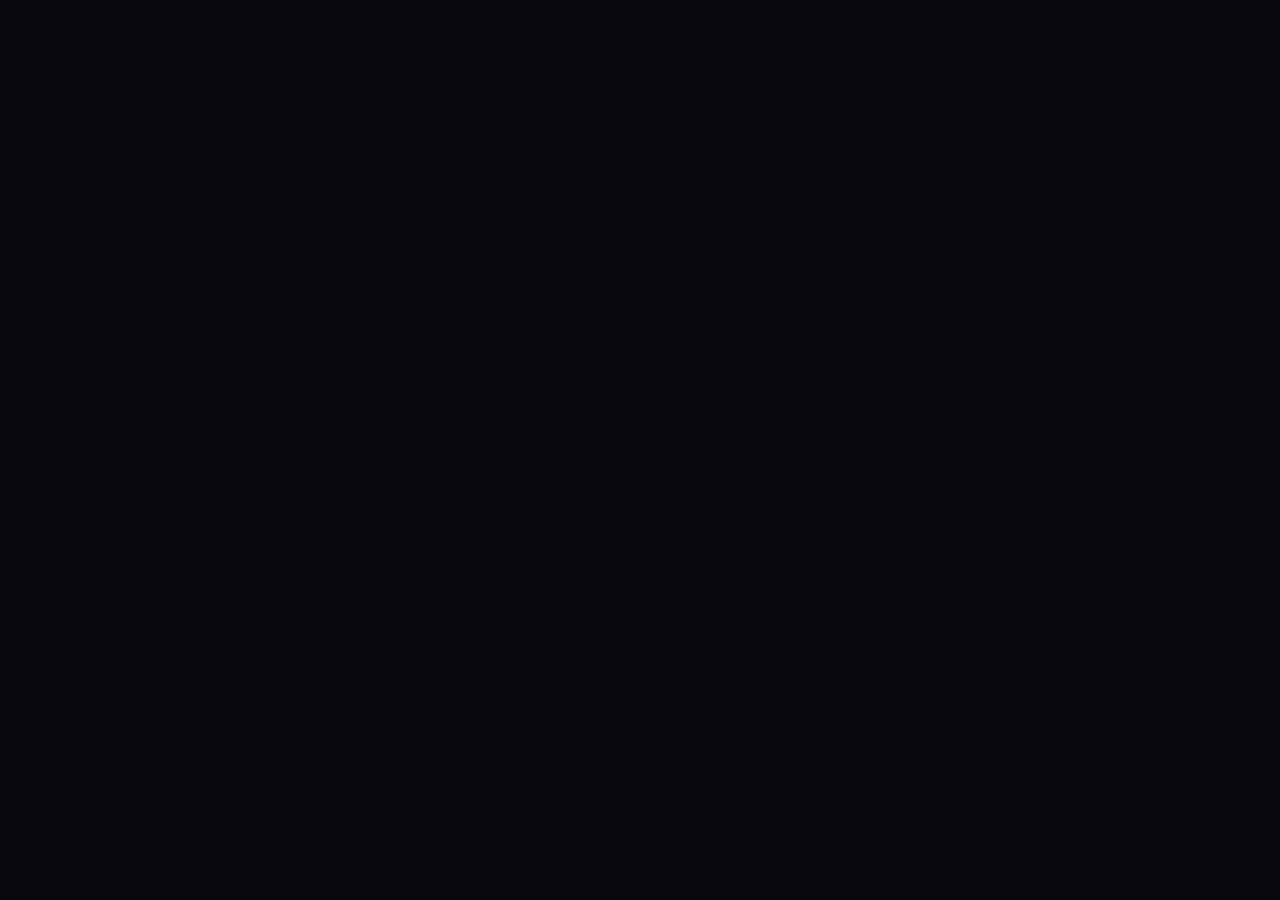
==== index.html @ 329dacc2 "Update index.html" ====
<!DOCTYPE html>
<html lang="en">
<head>
    <meta charset="UTF-8">
    <meta http-equiv="X-UA-Compatible" content="IE=edge">
    <meta name="viewport" content="width=device-width, initial-scale=1.0">
    <link href="https://fonts.googleapis.com/css2?family=Balsamiq+Sans&display=swap" rel="stylesheet">
    <link rel="stylesheet" href="Styles/index.css">
    <link rel="stylesheet" href="Styles/back.css">
    <link rel="stylesheet" href="Styles/intro.css">
    <link rel="stylesheet" href="Styles/home.css">
    <link rel="stylesheet" href="Styles/displays.css">
    <link rel="stylesheet" href="Styles/skills.css">
    <link rel="stylesheet" href="Styles/pro&exp.css">
    <link rel="stylesheet" href="Styles/contact.css">
    <title>Saurabh Burewar</title>
</head>
<body>
    <div class="home">
        <div class="navbar">
            <div class="navbox">
                <div class="navboxin">
                    <div class="navheads navselected" id="headAbout">About</div>
                    <div class="navheads" id="headSkill">Skills</div>
                    <div class="navheads" id="headProject">Projects</div>
                    <div class="navheads" id="headExp">Experience</div>
                    <div class="navheads" id="headContact">Contact</div>
                    <div class="navheads navheads1">
                        <a href="https://drive.google.com/drive/u/1/folders/1nVZMt_K4x12CHWD8d2z31eI0yry3bx88" class="resume"><i>Resume</i></a>
                    </div>
                </div>
            </div>
        </div>
        <div class="homebox">
            <div class="homeboxin">
                <div class="homeboxdisplay">
                    <div id="displayAbout">
                        <div class="aboutbox">
                            <p id="name">Saurabh Burewar</p>I am a Computer Science Senior at IIT Jodhpur specializing in AI. I am a programmer who enjoys working in design. I am also interested to work in product management, have received PM training and <div id="pmlink">interned as a product manager</div>.
                        </div>
                    </div>
                    <div id="displaySkills">
                        <div class="skillbox">
                            <div class="skillpanel">
                                <div class="skillboxhead">Languages</div>
                                <div class="skilltable">
                                    <div class="skilltableentry">
                                        <div class="skillname">Python</div>
                                        <div class="skillmeter">
                                            <meter class="" value="0.8"></meter>
                                        </div>
                                    </div>
                                    <div class="skilltableentry">
                                        <div class="skillname">C++</div>
                                        <div class="skillmeter">
                                            <meter class="" value="0.6"></meter>
                                        </div>
                                    </div>
                                    <div class="skilltableentry">
                                        <div class="skillname">C</div>
                                        <div class="skillmeter">
                                            <meter class="" value="0.6"></meter>
                                        </div>
                                    </div>
                                    <div class="skilltableentry">
                                        <div class="skillname">Java</div>
                                        <div class="skillmeter">
                                            <meter class="" value="0.3"></meter>
                                        </div>
                                    </div>
                                    <div class="skilltableentry">
                                        <div class="skillname">Javascript</div>
                                        <div class="skillmeter">
                                            <meter class="" value="0.7"></meter>
                                        </div>
                                    </div>
                                </div>
                            </div>
                            <div class="skillpanel">
                                <div class="skillboxhead">Web development</div>
                                <div class="skilltable">
                                    <div class="skilltableentry">
                                        <div class="skillname">HTML</div>
                                        <div class="skillmeter">
                                            <meter class="" value="0.9"></meter>
                                        </div>
                                    </div>
                                    <div class="skilltableentry">
                                        <div class="skillname">CSS</div>
                                        <div class="skillmeter">
                                            <meter class="" value="0.8"></meter>
                                        </div>
                                    </div>
                                    <div class="skilltableentry">
                                        <div class="skillname">Javascript</div>
                                        <div class="skillmeter">
                                            <meter class="" value="0.7"></meter>
                                        </div>
                                    </div>
                                    <div class="skilltableentry">
                                        <div class="skillname">React</div>
                                        <div class="skillmeter">
                                            <meter class="" value="0.6"></meter>
                                        </div>
                                    </div>
                                    <div class="skilltableentry">
                                        <div class="skillname">NodeJs</div>
                                        <div class="skillmeter">
                                            <meter class="" value="0.5"></meter>
                                        </div>
                                    </div>
                                    <div class="skilltableentry">
                                        <div class="skillname">Django</div>
                                        <div class="skillmeter">
                                            <meter class="" value="0.3"></meter>
                                        </div>
                                    </div>
                                </div>
                            </div>
                            <div class="skillpanel">
                                <div class="skillboxhead">Tools</div>
                                <div class="skilltable">
                                    <div class="skilltableentry">
                                        <div class="skillname">TensorFlow</div>
                                        <div class="skillmeter">
                                            <meter class="" value="0.7"></meter>
                                        </div>
                                    </div>
                                    <div class="skilltableentry">
                                        <div class="skillname">Keras</div>
                                        <div class="skillmeter">
                                            <meter class="" value="0.6"></meter>
                                        </div>
                                    </div>
                                    <div class="skilltableentry">
                                        <div class="skillname">Git</div>
                                        <div class="skillmeter">
                                            <meter class="" value="0.7"></meter>
                                        </div>
                                    </div>
                                    <div class="skilltableentry">
                                        <div class="skillname">Docker</div>
                                        <div class="skillmeter">
                                            <meter class="" value="0.4"></meter>
                                        </div>
                                    </div>
                                    <div class="skilltableentry">
                                        <div class="skillname">SQLite</div>
                                        <div class="skillmeter">
                                            <meter class="" value="0.5"></meter>
                                        </div>
                                    </div>
                                    <div class="skilltableentry">
                                        <div class="skillname">Illustrator</div>
                                        <div class="skillmeter">
                                            <meter class="" value="0.6"></meter>
                                        </div>
                                    </div>
                                    <div class="skilltableentry">
                                        <div class="skillname">Photoshop</div>
                                        <div class="skillmeter">
                                            <meter class="" value="0.8"></meter>
                                        </div>
                                    </div>
                                </div>
                            </div>
                            <div class="skillpanel">
                                <div class="skillboxhead">PM</div>
                                <div class="skilltable">
                                    <div class="skilltableentry pmskillentry">
                                        <div class="skillname">Data Driven & Experimentative</div>
                                        <div class="skillmeter">
                                            <meter class="" value="1"></meter>
                                        </div>
                                    </div>
                                    <div class="skilltableentry pmskillentry">
                                        <div class="skillname">Foundational Aptitude</div>
                                        <div class="skillmeter">
                                            <meter class="" value="1"></meter>
                                        </div>
                                    </div>
                                    <div class="skilltableentry pmskillentry">
                                        <div class="skillname">Problem solving</div>
                                        <div class="skillmeter">
                                            <meter class="" value="0.7"></meter>
                                        </div>
                                    </div>
                                    <div class="skilltableentry pmskillentry">
                                        <div class="skillname">Product Sense</div>
                                        <div class="skillmeter">
                                            <meter class="" value="0.8"></meter>
                                        </div>
                                    </div>
                                    <div class="skilltableentry pmskillentry">
                                        <div class="skillname">Technical Understanding</div>
                                        <div class="skillmeter">
                                            <meter class="" value="0.9"></meter>
                                        </div>
                                    </div>
                                </div>
                            </div>
                        </div>
                    </div>
                    <div id="displayProject">
                        <div class="expleft">
                            <a href="https://github.com/saurabhburewar/Mapping-RGB-face-video-data-to-core-body-temperature-at-runtime-RAKSHAK" target="_blank">
                                <div class="expbox proimg1">
                                    <div class="expimg"></div>
                                    <div class="expstack"><i>Python, ML, Tensorflow, keras, OpenCV, RGB-NIR image</i></div>
                                    <div class="exphead">
                                        <div class="expname">Mapping RGB face-video data to core body temperature</div>
                                        <div class="expdate"><i>DEC 2020 <br> ------------- <br> JUN 2021</i></div>
                                    </div>
                                    <div class="expreflection_left proimg1"></div>
                                </div>
                            </a>
                            <a href="https://saurabhburewar.github.io/TheLearnersTab/" target="_blank">
                                <div class="expbox proimg3">
                                    <div class="expimg"></div>
                                    <div class="expstack"><i>HTML, CSS, Javascript, React, external APIs, Node.js</i></div>
                                    <div class="exphead">
                                        <div class="expname">The Learners Tab</div>
                                        <div class="expdate"><i>JUL 2020 <br> ------------- <br> DEC 2020</i></div>
                                    </div>
                                    <div class="expreflection_left proimg3"></div>
                                </div>
                            </a>
                            <a href="https://github.com/RiturajKulshresth/OS" target="_blank">
                                <div class="expbox proimg5">
                                    <div class="expimg"></div>
                                    <div class="expstack"><i>C, Linux, 32-bit, kernel</i></div>
                                    <div class="exphead">
                                        <div class="expname">X-86 Architecture Operating system</div>
                                        <div class="expdate"><i>MAR 2021 <br> ------------- <br> MAY 2021</i></div>
                                    </div>
                                    <div class="expreflection_left proimg5"></div>
                                </div>
                            </a>
                        </div>
                        <div class="expright">
                            <a href="https://github.com/saurabhburewar/ParsingLargeBibliographyData" target="_blank">
                                <div class="expbox proimg2">
                                    <div class="expimg"></div>
                                    <div class="expstack"><i>Python, Pandas, Numpy, sqlite3, Snap.py, Data analysis, XML</i></div>
                                    <div class="exphead">
                                        <div class="expname">Parsing Large scale bibliography data</div>
                                        <div class="expdate"><i>JAN 2020 <br> ------------- <br> MAY 2020</i></div>
                                    </div>
                                    <div class="expreflection_right proimg2"></div>
                                </div>
                            </a>
                            <a href="https://github.com/RiturajKulshresth/mouse" target="_blank">
                                <div class="expbox proimg4">
                                    <div class="expimg"></div>
                                    <div class="expstack"><i>Java, Sockets, Android Studio, Bluetooth</i></div>
                                    <div class="exphead">
                                        <div class="expname">Remote Mouse</div>
                                        <div class="expdate"><i>SEP 2020 <br> ------------- <br> NOV 2020</i></div>
                                    </div>
                                    <div class="expreflection_right proimg4"></div>
                                </div>
                            </a>
                        </div>
                    </div>
                    <div id="displayExp">
                        <div class="expleft">
                            <a href="https://drive.google.com/file/d/1Q5Xb3beOPQOyl5PBdeY8mhEiBNiSrIA_/view?usp=sharing" target="_blank">
                                <div class="expbox expimg1">
                                    <div class="expimg"></div>
                                    <div class="expstack"><i>Product Spec writing, Product demonstration</i></div>
                                    <div class="exphead">
                                        <div class="expname">Product Manager Intern</div>
                                        <div class="expdate"><i>MAY 2021 <br> ------------ <br> JUL 2021</i></div>
                                    </div>
                                    <div class="expreflection_left expimg1"></div>
                                 </div>
                            </a>
                        </div>
                        <div class="expright">
                            <a href="https://www.upraised.co/embark/alumni-2020" target="_blank">
                                <div class="expbox expimg2">
                                    <div class="expimg"></div>
                                    <div class="expstack"><i>Customer Journey, Prioritization Frameworks, Guesstimates, Product Design, PRD writing</i></div>
                                    <div class="exphead">
                                        <div class="expname">APM trainee</div>
                                        <div class="expdate"><i>OCT 2020 <br> ------------- <br> JAN 2021</i></div>
                                    </div>
                                    <div class="expreflection_right expimg2"></div>
                                </div>
                            </a>
                        </div>
                    </div>
                    <div id="displayContact">
                        <div class="contactbox">
                            <div class="socialhead">Contact me</div>
                            <div class="socialbox">
                                <a href="https://wa.me/+916280155128" class="socialicon" target="_blank" title="Whatsapp Contact">
                                    <div></div>
                                    <svg id="Layer_1" data-name="Layer 1" xmlns="http://www.w3.org/2000/svg" viewBox="0 0 268.22 268.74"><defs><style>.cls-1{fill:#fff;}</style></defs><title>Whatsapp Contact</title><path class="cls-1" d="M152.62,283.93c-21.85-.13-41.26-4.4-59.54-13.43a9.72,9.72,0,0,0-7.36-.77c-19.94,5.33-39.92,10.5-59.9,15.7-6.56,1.7-10.56-2.38-8.79-8.91C22.4,256.7,27.81,236.89,33,217a7.52,7.52,0,0,0-.47-4.94A132.23,132.23,0,0,1,17.85,139,128.21,128.21,0,0,1,40.17,76c15.71-22.79,36.27-39.72,62.2-49.8a128.36,128.36,0,0,1,65.12-7.91c44.6,6.2,78.68,28.94,99.93,68.32,25.19,46.69,23,93.72-6.25,138-22.88,34.69-56.2,54-97.67,58.65C159.41,283.77,155.26,283.79,152.62,283.93ZM31.74,270.56c1.38-.28,2.16-.4,2.92-.6,17.07-4.48,34.16-8.91,51.2-13.5a11.93,11.93,0,0,1,9.21,1,117,117,0,0,0,44.26,13.08c28.56,2.6,55-4,78.58-20,28.24-19.2,45.6-45.9,51.63-79.68A119.92,119.92,0,0,0,237.59,67a117.16,117.16,0,0,0-42.05-28.43A120.62,120.62,0,0,0,31.26,167a119.23,119.23,0,0,0,14,42.08,10.54,10.54,0,0,1,1,8.6C44,225.44,41.9,233.22,39.77,241,37.13,250.64,34.53,260.3,31.74,270.56Z" transform="translate(-16.61 -17.08)"/><path class="cls-1" d="M126,141.65c8.9,15.19,21.21,26.5,37.54,33.36,1.65.69,2.6.5,3.66-.89q3.87-5,7.94-9.93c3.54-4.25,7.83-5.7,13-3.67,5.85,2.3,11.47,5.17,17.17,7.83,2.43,1.13,4.77,2.47,7.24,3.53,7.85,3.36,9.41,7.27,8.79,15.85-1.52,21-23.24,31.6-40.18,30.16-11.36-1-21.65-5.27-31.8-9.84-21.11-9.51-37.06-25.26-51-43.3-6.66-8.61-12.83-17.46-16.2-28-5.53-17.25-.91-35.52,12-46.75a18,18,0,0,1,11.9-4.53,39.27,39.27,0,0,0,4.34,0c7.42-.6,11.83,3.25,14.5,9.71,2.76,6.68,5.17,13.53,8.39,20,4.39,8.8,1.9,15.92-4.21,22.56-.91,1-1.78,2-2.65,3A5.71,5.71,0,0,0,126,141.65Zm58.59,30.85c-3.46,4.28-6.56,8.29-9.84,12.13-3.81,4.45-7.86,5.45-13.31,3.29a91.6,91.6,0,0,1-46.92-40.55c-3-5.28-2.41-9.5,1.76-14.1,1.73-1.91,3.39-3.9,5-5.94a5.59,5.59,0,0,0,.65-6.3c-2.74-6.12-5.22-12.37-7.74-18.59-.89-2.21-1.39-4.72-4.71-4.07-2.26.44-5.16.09-6.69,1.38-8.93,7.53-11.92,17.3-9.49,28.69,2,9.41,7,17.34,12.54,25,16.74,23.43,37.64,41.28,65.78,49.65,9.52,2.83,18.59,3,27.52-2.08a18,18,0,0,0,9.6-15.23,2.7,2.7,0,0,0-1.19-2.12c-7.62-3.76-15.25-7.42-23-11.17Z" transform="translate(-16.61 -17.08)"/></svg>
                                </a>
                                <a href="mailto:burewar.1@iitj.ac.in" class="socialicon" target="_blank" title="mailto: burewar.1@iitj.ac.in">
                                    <div></div>
                                    <svg id="Layer_1" data-name="Layer 1" xmlns="http://www.w3.org/2000/svg" viewBox="0 0 293 219.87"><defs><style>.cls-1{fill:#fff;}</style></defs><title>mailto: burewar.1@iitj.ac.in</title><path class="cls-1" d="M0,15c.33-.87.69-1.73,1-2.62A18.17,18.17,0,0,1,17,.06,18,18,0,0,1,29.85,3.88C68,31.75,106.25,59.36,144.41,87.11c1.59,1.16,2.57,1.2,4.19,0,38.32-27.86,76.76-55.54,115-83.58,5.59-4.1,11-4.13,16.88-2.53A17.44,17.44,0,0,1,293,17.08V200.76c0,10.75-7.13,18.65-17.28,19-6.28.21-12.58,0-19.19,0V53.63c-1.4,1-2.31,1.57-3.19,2.21q-52.13,37.44-104.24,75c-2,1.41-3.2,1.38-5.13,0Q91.76,93.14,39.47,55.65c-.76-.55-1.56-1.06-2.73-1.86V219.53c-7.45,0-14.62.57-21.66-.16-7.5-.77-12.24-5.67-14.45-12.9-.16-.52-.41-1-.62-1.53Q0,110,0,15Z" transform="translate(0.02 0.02)"/></svg>
                                </a>
                                <a href="https://www.linkedin.com/in/saurabh-burewar-355131185/" class="socialicon" target="_blank" title="LinkedIn Profile">
                                    <div></div>
                                    <svg id="Layer_1" data-name="Layer 1" xmlns="http://www.w3.org/2000/svg" viewBox="0 0 274.01 273.87"><defs><style>.cls-1{fill:#fff;}</style></defs><title>LinkedIn Profile</title><path class="cls-1" d="M98.43,273.85V91.7h54.16v20.82l1.47.59c1.47-1.76,3-3.51,4.41-5.28,25.62-31,81.27-29,103.41,3.74,7.1,10.52,11.54,22.36,11.68,35,.47,41.51.35,83,.44,124.54a21.94,21.94,0,0,1-.39,2.76H218.25v-7.68c-.36-32.51-.43-65-1.2-97.53-.55-23.39-19.24-36.42-41.43-29.63-12.73,3.9-21.76,15.76-22,30.11-.59,32.71-.84,65.43-1.22,98.14v6.53Z" transform="translate(0.01 0)"/><path class="cls-1" d="M5.89,91.69H61.52V273.82H5.89Z" transform="translate(0.01 0)"/><path class="cls-1" d="M66.56,33.34c.1,19-14.68,34-33.57,33.92C15,67.2,0,52,0,33.78,0,15.17,14.53,0,32.47,0,52.06-.06,66.45,14,66.56,33.34Z" transform="translate(0.01 0)"/></svg>
                                </a>
                                <a href="https://github.com/saurabhburewar" class="socialicon" target="_blank" title="Github Profile">
                                    <div></div>
                                    <svg id="Capa_1" data-name="Capa 1" xmlns="http://www.w3.org/2000/svg" viewBox="0 0 438.55 427.82"><defs><style>.cls-1{fill:#fff;}</style></defs><title>Github Profile</title><path class="cls-1" d="M409.13,114.57a218.32,218.32,0,0,0-79.8-79.8Q278.94,5.36,219.27,5.36T109.21,34.77a218.29,218.29,0,0,0-79.8,79.8Q0,165,0,224.63,0,296.3,41.83,353.54t108.06,79.23q7.71,1.43,11.42-2A11.17,11.17,0,0,0,165,422.2q0-.86-.14-15.42t-.14-25.41l-6.57,1.14a83.77,83.77,0,0,1-15.85,1,120.73,120.73,0,0,1-19.84-2A44.34,44.34,0,0,1,103.35,373,36.23,36.23,0,0,1,90.79,355.4l-2.86-6.57a71.34,71.34,0,0,0-9-14.56q-6.14-8-12.42-10.85l-2-1.43a21,21,0,0,1-3.71-3.43,15.66,15.66,0,0,1-2.57-4q-.86-2,1.43-3.29C61.2,310.42,64,310,68,310l5.71.85q5.71,1.14,14.13,6.85a46.08,46.08,0,0,1,13.85,14.84q6.57,11.71,15.85,17.85t18.7,6.14a81.19,81.19,0,0,0,16.27-1.42,56.78,56.78,0,0,0,12.85-4.29q2.57-19.14,14-29.41A195.49,195.49,0,0,1,150,316.28a116.52,116.52,0,0,1-26.83-11.14,76.86,76.86,0,0,1-23-19.13q-9.14-11.42-15-30T79.37,213.2q0-34.55,22.56-58.82-10.57-26,2-58.24,8.28-2.57,24.55,3.85t23.84,11q7.57,4.56,12.13,7.71a206.2,206.2,0,0,1,109.64,0l10.85-6.85A153.65,153.65,0,0,1,311.2,99.29q15.13-5.71,23.13-3.14,12.84,32.26,2.28,58.24,22.55,24.27,22.56,58.82,0,24.27-5.85,43t-15.12,30a79.82,79.82,0,0,1-23.13,19,116.74,116.74,0,0,1-26.84,11.14A195.29,195.29,0,0,1,259,321.42Q273.8,334.26,273.81,362V422.2a11.37,11.37,0,0,0,3.57,8.56q3.57,3.42,11.28,2,66.24-22,108.07-79.23t41.83-128.91Q438.53,165,409.13,114.57Z" transform="translate(0 -5.36)"/></svg>
                                </a>
                            </div>
                        </div>
                    </div>
                </div>
            </div>
        </div>
    </div>
    <div class="back">
        <div class="stars"></div>
        <div class="twinkling"></div>
        <div class="smoke"></div>
    </div>
    <div class="intro">
        <div class="introbox">
            <div class="name">
                <span>Saurabh Burewar</span>
            </div>
            <div class="name name1">
                <span>B.Tech in Computer Science</span>
            </div>
            <div class="name name1">
                <span>IIT Jodhpur</span>
            </div>
        </div>
    </div>
    <script src="https://cdnjs.cloudflare.com/ajax/libs/gsap/3.7.1/gsap.min.js" integrity="sha512-UxP+UhJaGRWuMG2YC6LPWYpFQnsSgnor0VUF3BHdD83PS/pOpN+FYbZmrYN+ISX8jnvgVUciqP/fILOXDjZSwg==" crossorigin="anonymous" referrerpolicy="no-referrer"></script>
    <script src="index.js"></script>
</body>
</html>
---- Styles/index.css ----
body {
  margin: 0;
  padding: 0;
  background: #000;
  font-family: "Balsamiq Sans", cursive;
}

/*
Colors 

#0d0d16
#E43F5A
*/
---- Styles/back.css ----
@keyframes move-background {
  from {
    -webkit-transform: translate3d(0px, 0px, 0px);
  }
  to {
    -webkit-transform: translate3d(1000px, 0px, 0px);
  }
}
@-webkit-keyframes move-background {
  from {
    -webkit-transform: translate3d(0px, 0px, 0px);
  }
  to {
    -webkit-transform: translate3d(1000px, 0px, 0px);
  }
}

@-moz-keyframes move-background {
  from {
    -webkit-transform: translate3d(0px, 0px, 0px);
  }
  to {
    -webkit-transform: translate3d(1000px, 0px, 0px);
  }
}

@-webkit-keyframes move-background {
  from {
    -webkit-transform: translate3d(0px, 0px, 0px);
  }
  to {
    -webkit-transform: translate3d(1000px, 0px, 0px);
  }
}

.back {
  position: fixed;
  background: #000;
  top: 0;
  left: 0;
  width: 100%;
  height: 100%;
  z-index: -30;
}

.stars {
  background: #000 url(../images//stars.png) repeat;
  position: absolute;
  top: 0;
  left: 0;
  width: 100%;
  height: 100%;
  display: block;
  z-index: -30;
}

.twinkling {
  width: 10000px;
  height: 100%;
  background: transparent url(../images/twinkling.png) repeat;
  background-size: 1000px 1000px;
  position: absolute;
  right: 0;
  top: 0;
  bottom: 0;
  z-index: -28;
  -moz-animation: move-background 70s linear infinite;
  -ms-animation: move-background 70s linear infinite;
  -o-animation: move-background 70s linear infinite;
  -webkit-animation: move-background 70s linear infinite;
  animation: move-background 70s linear infinite;
}

.smoke {
  width: 10000px;
  height: 100%;
  background: transparent url(../images/clouds_repeat.png) repeat;
  background-size: 1000px 1000px;
  position: absolute;
  right: 0;
  top: 0;
  bottom: 0;
  z-index: -27;
  -moz-animation: move-background 150s linear infinite;
  -ms-animation: move-background 150s linear infinite;
  -o-animation: move-background 150s linear infinite;
  -webkit-animation: move-background 150s linear infinite;
  animation: move-background 150s linear infinite;
}
---- Styles/intro.css ----
.intro {
  background: #08080e;
  position: fixed;
  top: 0;
  left: 0;
  width: 100%;
  height: 100%;
  z-index: 200;
  color: white;
  display: flex;
  justify-content: center;
  align-items: center;
}

.introbox {
  width: 70%;
  height: 35%;
  font-size: 50px;
}

.name {
  width: 100%;
  height: 33%;
  display: flex;
  align-items: center;
  overflow: hidden;
}
.name:hover {
  cursor: default;
}

.name span {
  transform: translateY(150%);
}
---- Styles/home.css ----
.home {
  position: relative;
  border: none;
  width: 100%;
  height: 100vh;
  display: flex;
  justify-content: center;
  align-items: flex-end;
  overflow: hidden;
}
.navbar {
  position: fixed;
  top: 0;
  width: 100%;
  height: 12.5%;
  z-index: 1;
}
.navbox {
  float: right;
  width: 49%;
  height: 100%;
  display: flex;
  justify-content: center;
  align-items: center;
  z-index: 10;
}
.navboxin {
  float: left;
  width: 100%;
  height: 50%;
  display: flex;
  justify-content: flex-end;
}
.navheads {
  float: left;
  width: 15%;
  height: 100%;
  font-size: 15px;
  color: #fff;
  display: flex;
  justify-content: center;
  align-items: center;
  transition-duration: 0.5s;
}
.navheads:hover {
  cursor: pointer;
  color: #e43f5a;
}
.navheads.navselected {
  color: #e43f5a;
  border-bottom: 2px solid #e43f5a;
}
.navheads1 {
  width: 20%;
}
.resume {
  position: relative;
  color: #e43f5a;
  width: 60%;
  height: 80%;
  display: flex;
  justify-content: center;
  align-items: center;
  font-weight: bold;
  text-decoration: none;
  text-shadow: 0 0 0.5em #e43f5a;
  box-shadow: 0 0 0.5em 0 #e43f5a, 0 0 0.5em 0 #e43f5a inset;
  border: 2.5px solid #e43f5a;
  border-radius: 0.5em;
  transition-duration: 0.5s;
}
.resume::before {
  content: "";
  position: absolute;
  top: 0;
  left: 0;
  bottom: 0;
  right: 0;
  background: #e43f5a;
  box-shadow: 0 0 2em 0.2em #e43f5a;
  opacity: 0;
  z-index: -10;
  transition: opacity 100ms linear;
}
.resume:hover,
.resume:focus {
  color: #08080e;
  text-shadow: none;
}
.resume:hover::before,
.resume:focus::before {
  opacity: 1;
}

.homebox {
  width: 100%;
  height: 87%;
  display: flex;
  justify-content: center;
  align-items: center;
  overflow: scroll;
}
.homeboxin {
  width: 80%;
  height: 80%;
}

/* Css for displays is in displays.css */
---- Styles/displays.css ----
.homeboxdisplay {
  position: relative;
  float: right;
  width: 100%;
  height: 100%;
}

#displayAbout {
  position: absolute;
  width: 100%;
  height: 100%;
  display: flex;
  justify-content: center;
  align-items: center;
  overflow: hidden;
}
.aboutbox {
  width: 70%;
  height: 50%;
  word-wrap: break-word;
  color: #fff;
  font-size: 18px;
}
#name {
  font-size: 25px;
}
#pmlink {
  display: inline;
  color: #fff;
  text-decoration: underline;
  cursor: pointer;
}
#displaySkills {
  position: absolute;
  width: 100%;
  height: 100%;
  display: none;
  justify-content: center;
  align-items: center;
}
/* Css for skills tab is in skills.css */

#displayProject {
  position: absolute;
  width: 100%;
  height: 100%;
  display: none;
}
::-webkit-scrollbar {
  width: 2px;
}
::-webkit-scrollbar-track {
  padding: 2px;
}
::-webkit-scrollbar-thumb {
  background: #e43f5a;
  border-radius: 10px;
}
::-webkit-scrollbar-thumb:hover {
  background: #7c2231;
}
#displayExp {
  position: absolute;
  width: 100%;
  height: 100%;
  display: none;
}

/* Css for Projects and Experience tabs is in pro&exp.css */

#displayContact {
  position: absolute;
  width: 100%;
  height: 100%;
  overflow-y: scroll;
  overflow-x: hidden;
  display: none;
  justify-content: center;
  align-items: center;
}

/* Css for Contact tab is in contact.css */
---- Styles/skills.css ----
.skillbox {
  float: left;
  width: 100%;
  height: 100%;
  display: flex;
}
.skillpanel {
  background-color: #08080e;
  width: 20%;
  height: 90%;
  margin-left: 2%;
  padding: 2%;
  transform: perspective(1000px) rotateY(40deg);
  transition-duration: 0.5s;
  /* -webkit-box-reflect: below 3px linear-gradient(transparent, transparent, #0004); */
}
.skillpanel:hover {
  transform: rotateY(0deg);
}

.skillboxhead {
  float: left;
  width: 100%;
  height: 20%;
  color: #fff;
  font-size: 25px;
  display: flex;
  align-items: center;
}
.skillboxsubhead {
  float: left;
  width: 60%;
  height: 10%;
  color: #fff;
  padding: 0 0 0 10%;
  font-size: 20px;
}

.skilltable {
  float: left;
  width: 100%;
  height: fit-content;
}

.skilltableentry {
  float: left;
  width: 100%;
  height: 3rem;
}
.pmskillentry {
  height: 4rem;
}

.skillname {
  float: left;
  width: 50%;
  height: 100%;
  color: #fff;
  display: flex;
  align-items: center;
}

.skillmeter {
  float: right;
  width: 40%;
  height: 100%;
  display: flex;
  justify-content: center;
  align-items: center;
}
.skillmeter meter {
  width: 100%;
  height: 15%;
}
::-webkit-meter-bar {
  border: none;
  border-radius: 40%;
  background: #000;
}
::-webkit-meter-optimum-value {
  background: #e43f5a;
}
---- Styles/pro&exp.css ----
.expleft {
  float: left;
  width: 50%;
  height: 100%;
  transform: perspective(1000px) rotateY(10deg);
  transform-style: preserve-3d;
}
.expright {
  float: right;
  width: 49%;
  height: 100%;
  transform: perspective(1000px) rotateY(-10deg);
  transform-style: preserve-3d;
}

.expbox {
  position: relative;
  float: left;
  background-repeat: no-repeat;
  background-size: cover;
  background-position: center;
  width: 100%;
  height: 70%;
  margin: 0 2% 2% 0;
  /* box-shadow: 0px 0px 5px 5px #0d0d16 inset; */
}
.expreflection_left {
  position: absolute;
  width: 100%;
  height: 100%;
  opacity: 0.2;
  z-index: -20;
  transition-duration: 0.5s;
}
.expreflection_right {
  position: absolute;
  width: 100%;
  height: 100%;
  opacity: 0.2;
  z-index: -20;
  transition-duration: 0.5s;
}
.expstack {
  background: #08080e;
  float: left;
  width: 100%;
  height: 10%;
  color: #fff;
  font-size: 14px;
  font-family: calibri light;
  display: flex;
  justify-content: center;
  align-items: center;
  opacity: 0;
  transition-duration: 0.5s;
}
.exphead {
  float: left;
  background: #08080e;
  padding: 0% 5%;
  width: 90%;
  height: 30%;
  transition-duration: 0.5s;
}
.expbox:hover .expstack {
  opacity: 1;
}
.expbox:hover .expreflection_left {
  transform: translate(-5%, -3%);
}
.expbox:hover .expreflection_right {
  transform: translate(5%, -3%);
}
.expname {
  float: left;
  width: 70%;
  height: 100%;
  font-size: 15px;
  color: #fff;
  display: flex;
  align-items: center;
}
.expdate {
  float: right;
  width: 20%;
  height: 100%;
  color: #fff;
  font-size: 12px;
  display: flex;
  justify-content: flex-end;
  align-items: center;
}
.expimg {
  float: left;
  width: 100%;
  height: 60%;
}
.proimg1 {
  background-image: url(../images/rgbtonir.PNG);
}
.proimg2 {
  background-image: url(../images/parse.png);
}
.proimg3 {
  background-image: url(../images/learningtab.png);
}
.proimg4 {
  background-image: url(../images/mouse.PNG);
}
.proimg5 {
  background-image: url(../images/OS.png);
}
.expimg1 {
  background-image: url(../images/fin-01.png);
}
.expimg2 {
  background-image: url(../images/upraised.jfif);
}
---- Styles/contact.css ----
.contactbox {
  width: 30%;
  height: 40%;
  float: left;
}
.socialhead {
  float: left;
  width: 100%;
  height: 30%;
  font-size: 25px;
  color: #fff;
  display: flex;
  justify-content: center;
  align-items: center;
}
.socialbox {
  float: left;
  width: 100%;
  height: 30%;
  display: flex;
  justify-content: center;
  align-items: center;
}
.socialicon {
  position: relative;
  width: 25%;
  height: 20%;
  display: flex;
  justify-content: center;
  align-items: center;
}
.socialicon div {
  position: absolute;
  width: 20%;
  height: 100%;
  border-radius: 100%;
  background: #fff;
  filter: blur(1em);
  opacity: 0;
  transition: opacity 200ms linear;
}
.socialicon:hover div {
  opacity: 1;
}
.socialicon svg {
  width: 40%;
  z-index: 200;
}
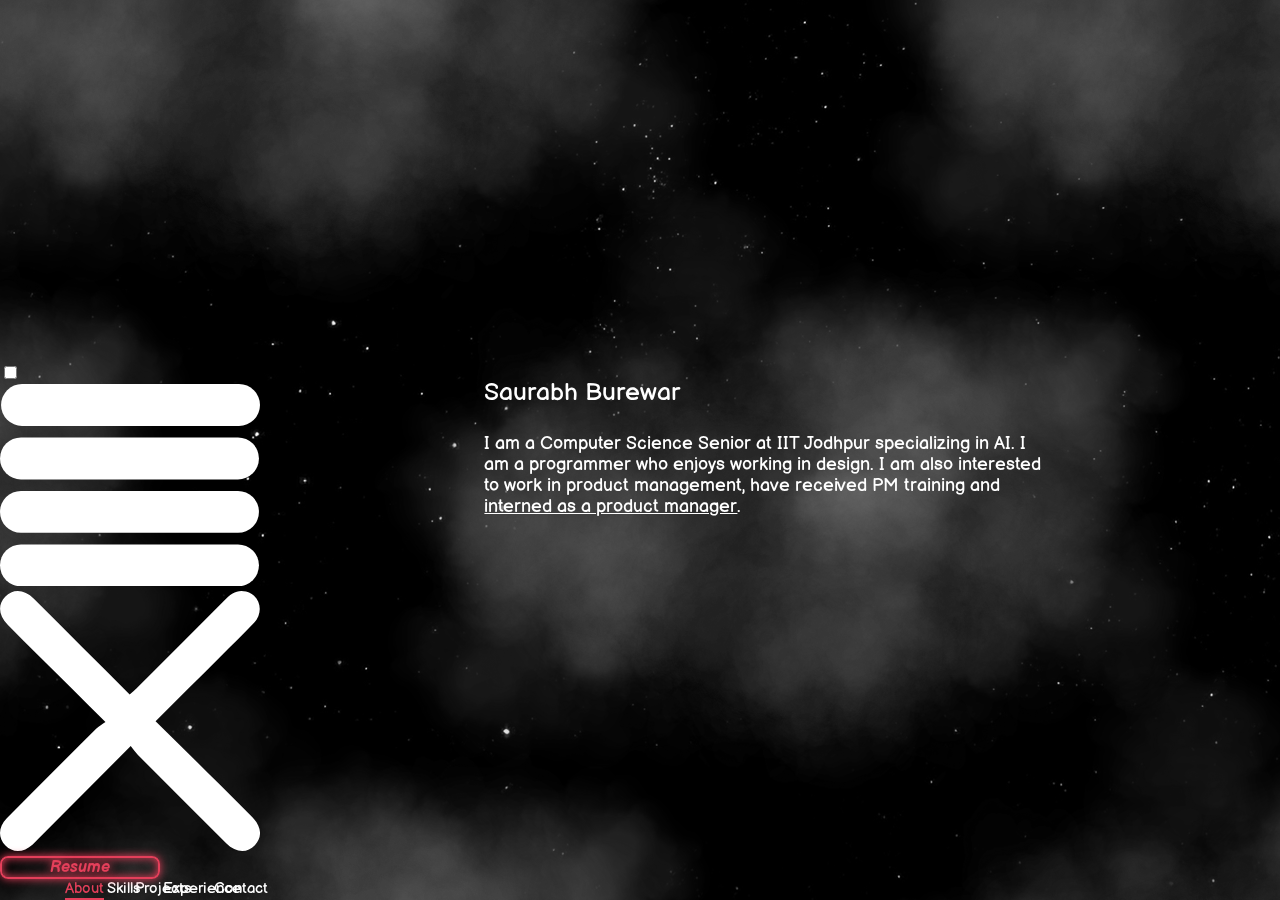
==== commit a4d4ec54: "Update index.html" ====
--- a/index.html
+++ b/index.html
@@ -17,17 +17,22 @@
 </head>
 <body>
     <div class="home">
-        <div class="navbar">
-            <div class="navbox">
+        <div id="navbar">
+            <input type="checkbox" id="navcheckbox" class="navcheckbox">
+                <label for="navcheckbox" class="navtoggle">
+                    <svg id="Layer_1" class="navOpen" data-name="Layer 1" xmlns="http://www.w3.org/2000/svg" viewBox="0 0 248 193"><defs><style>.cls-1{fill:#fff;}</style></defs><title>navOpen</title><rect class="cls-1" x="1" width="247" height="40" rx="20" ry="20"/><rect class="cls-1" y="51" width="247" height="40" rx="20" ry="20"/><rect class="cls-1" y="153" width="247" height="40" rx="20" ry="20"/><rect class="cls-1" y="102" width="247" height="40" rx="20" ry="20"/></svg>
+                    <svg id="Layer_1" class="navClose" data-name="Layer 1" xmlns="http://www.w3.org/2000/svg" viewBox="0 0 224.15 224.13"><defs><style>.cls-1{fill:#fff;}</style></defs><title>navClose</title><path class="cls-1" d="M150.57,172.52l-80.26,80.6c-1.41,1.41-2.77,2.87-4.24,4.21-7.87,7.18-17,7.53-23.52.92s-6.33-15.9,1.17-23.48q38.46-38.82,77.26-77.3c2-2,4.6-3.39,7.81-5.72C109,132.14,90.62,114,72.27,95.77,63,86.55,53.67,77.34,44.5,68c-8-8.17-8.72-17.24-2.16-24.12,6.77-7.11,16.37-6.62,24.73,1.7,27.43,27.29,54.73,54.71,82.58,82.57,2.25-2,4.34-3.78,6.25-5.7q38.05-38,76-76.11c5.06-5.09,10.52-8.91,18.1-6.94,12.17,3.16,15.84,17.36,6.71,27.1-9.34,10-19.2,19.44-28.88,29.07C209.54,113.82,191.15,132,172,151.07c18.75,18.53,36.94,36.48,55.1,54.47,9.5,9.42,19,18.82,28.37,28.38,8,8.18,8.69,17.26,2.13,24.13-6.78,7.1-16.36,6.59-24.73-1.73q-38.14-37.93-76.07-76.08C154.76,178.24,153.19,175.81,150.57,172.52Z" transform="translate(-37.86 -38.87)"/></svg>
+                </label>
+            <div class="resumehead">
+                <a href="https://drive.google.com/file/d/1KpcXN5gTY0uUt-UYjMoNgtVNGfK387Xm/view?usp=sharing" class="resume"><i>Resume</i></a>
+            </div>
+            <div id="navbox">
                 <div class="navboxin">
                     <div class="navheads navselected" id="headAbout">About</div>
                     <div class="navheads" id="headSkill">Skills</div>
                     <div class="navheads" id="headProject">Projects</div>
                     <div class="navheads" id="headExp">Experience</div>
                     <div class="navheads" id="headContact">Contact</div>
-                    <div class="navheads navheads1">
-                        <a href="https://drive.google.com/drive/u/1/folders/1nVZMt_K4x12CHWD8d2z31eI0yry3bx88" class="resume"><i>Resume</i></a>
-                    </div>
                 </div>
             </div>
         </div>
@@ -41,160 +46,166 @@
                     </div>
                     <div id="displaySkills">
                         <div class="skillbox">
-                            <div class="skillpanel">
-                                <div class="skillboxhead">Languages</div>
-                                <div class="skilltable">
-                                    <div class="skilltableentry">
-                                        <div class="skillname">Python</div>
-                                        <div class="skillmeter">
-                                            <meter class="" value="0.8"></meter>
-                                        </div>
-                                    </div>
-                                    <div class="skilltableentry">
-                                        <div class="skillname">C++</div>
-                                        <div class="skillmeter">
-                                            <meter class="" value="0.6"></meter>
-                                        </div>
-                                    </div>
-                                    <div class="skilltableentry">
-                                        <div class="skillname">C</div>
-                                        <div class="skillmeter">
-                                            <meter class="" value="0.6"></meter>
-                                        </div>
-                                    </div>
-                                    <div class="skilltableentry">
-                                        <div class="skillname">Java</div>
-                                        <div class="skillmeter">
-                                            <meter class="" value="0.3"></meter>
-                                        </div>
-                                    </div>
-                                    <div class="skilltableentry">
-                                        <div class="skillname">Javascript</div>
-                                        <div class="skillmeter">
-                                            <meter class="" value="0.7"></meter>
-                                        </div>
-                                    </div>
-                                </div>
+                            <div id="scrollmessage">
+                                Scroll Right
+                                <svg id="Layer_1" data-name="Layer 1" xmlns="http://www.w3.org/2000/svg" viewBox="0 0 141 223.24"><defs><style>.arrcls{fill:#888888;}</style></defs><title>rightArrow</title><path class="arrcls" d="M108.84,263.11c-5.36.18-9.65-2.48-13.45-6.06-3.42-3.23-6.7-6.61-9.92-10-7.7-8.19-7.69-18.5.11-26.63,5.21-5.43,10.63-10.67,15.95-16,16.54-16.54,33-33.14,49.68-49.57,2.69-2.65,2.59-4.14,0-6.75-21.6-21.36-43.06-42.88-64.58-64.32-9-8.92-8.74-20.79.51-29.39,3-2.83,5.86-5.91,8.85-8.79,7.89-7.61,18.55-7.6,26.26.09q45.95,45.89,91.84,91.84c8.78,8.79,8.92,19.28.14,28.1q-45.4,45.58-91,91C119.33,260.46,114.84,263.34,108.84,263.11Z" transform="translate(-79.71 -39.89)"/></svg>
                             </div>
-                            <div class="skillpanel">
-                                <div class="skillboxhead">Web development</div>
-                                <div class="skilltable">
-                                    <div class="skilltableentry">
-                                        <div class="skillname">HTML</div>
-                                        <div class="skillmeter">
-                                            <meter class="" value="0.9"></meter>
-                                        </div>
-                                    </div>
-                                    <div class="skilltableentry">
-                                        <div class="skillname">CSS</div>
-                                        <div class="skillmeter">
-                                            <meter class="" value="0.8"></meter>
-                                        </div>
-                                    </div>
-                                    <div class="skilltableentry">
-                                        <div class="skillname">Javascript</div>
-                                        <div class="skillmeter">
-                                            <meter class="" value="0.7"></meter>
-                                        </div>
-                                    </div>
-                                    <div class="skilltableentry">
-                                        <div class="skillname">React</div>
-                                        <div class="skillmeter">
-                                            <meter class="" value="0.6"></meter>
-                                        </div>
-                                    </div>
-                                    <div class="skilltableentry">
-                                        <div class="skillname">NodeJs</div>
-                                        <div class="skillmeter">
-                                            <meter class="" value="0.5"></meter>
-                                        </div>
-                                    </div>
-                                    <div class="skilltableentry">
-                                        <div class="skillname">Django</div>
-                                        <div class="skillmeter">
-                                            <meter class="" value="0.3"></meter>
-                                        </div>
-                                    </div>
-                                </div>
-                            </div>
-                            <div class="skillpanel">
-                                <div class="skillboxhead">Tools</div>
-                                <div class="skilltable">
-                                    <div class="skilltableentry">
-                                        <div class="skillname">TensorFlow</div>
-                                        <div class="skillmeter">
-                                            <meter class="" value="0.7"></meter>
-                                        </div>
-                                    </div>
-                                    <div class="skilltableentry">
-                                        <div class="skillname">Keras</div>
-                                        <div class="skillmeter">
-                                            <meter class="" value="0.6"></meter>
-                                        </div>
-                                    </div>
-                                    <div class="skilltableentry">
-                                        <div class="skillname">Git</div>
-                                        <div class="skillmeter">
-                                            <meter class="" value="0.7"></meter>
-                                        </div>
-                                    </div>
-                                    <div class="skilltableentry">
-                                        <div class="skillname">Docker</div>
-                                        <div class="skillmeter">
-                                            <meter class="" value="0.4"></meter>
-                                        </div>
-                                    </div>
-                                    <div class="skilltableentry">
-                                        <div class="skillname">SQLite</div>
-                                        <div class="skillmeter">
-                                            <meter class="" value="0.5"></meter>
-                                        </div>
-                                    </div>
-                                    <div class="skilltableentry">
-                                        <div class="skillname">Illustrator</div>
-                                        <div class="skillmeter">
-                                            <meter class="" value="0.6"></meter>
-                                        </div>
-                                    </div>
-                                    <div class="skilltableentry">
-                                        <div class="skillname">Photoshop</div>
-                                        <div class="skillmeter">
-                                            <meter class="" value="0.8"></meter>
-                                        </div>
-                                    </div>
-                                </div>
-                            </div>
-                            <div class="skillpanel">
-                                <div class="skillboxhead">PM</div>
-                                <div class="skilltable">
-                                    <div class="skilltableentry pmskillentry">
-                                        <div class="skillname">Data Driven & Experimentative</div>
-                                        <div class="skillmeter">
-                                            <meter class="" value="1"></meter>
-                                        </div>
-                                    </div>
-                                    <div class="skilltableentry pmskillentry">
-                                        <div class="skillname">Foundational Aptitude</div>
-                                        <div class="skillmeter">
-                                            <meter class="" value="1"></meter>
-                                        </div>
-                                    </div>
-                                    <div class="skilltableentry pmskillentry">
-                                        <div class="skillname">Problem solving</div>
-                                        <div class="skillmeter">
-                                            <meter class="" value="0.7"></meter>
-                                        </div>
-                                    </div>
-                                    <div class="skilltableentry pmskillentry">
-                                        <div class="skillname">Product Sense</div>
-                                        <div class="skillmeter">
-                                            <meter class="" value="0.8"></meter>
-                                        </div>
-                                    </div>
-                                    <div class="skilltableentry pmskillentry">
-                                        <div class="skillname">Technical Understanding</div>
-                                        <div class="skillmeter">
-                                            <meter class="" value="0.9"></meter>
+                            <div class="skillboxin">
+                                <div class="skillpanel">
+                                    <div class="skillboxhead">Languages</div>
+                                    <div class="skilltable">
+                                        <div class="skilltableentry">
+                                            <div class="skillname">Python</div>
+                                            <div class="skillmeter">
+                                                <meter class="" value="0.8"></meter>
+                                            </div>
+                                        </div>
+                                        <div class="skilltableentry">
+                                            <div class="skillname">C++</div>
+                                            <div class="skillmeter">
+                                                <meter class="" value="0.6"></meter>
+                                            </div>
+                                        </div>
+                                        <div class="skilltableentry">
+                                            <div class="skillname">C</div>
+                                            <div class="skillmeter">
+                                                <meter class="" value="0.6"></meter>
+                                            </div>
+                                        </div>
+                                        <div class="skilltableentry">
+                                            <div class="skillname">Java</div>
+                                            <div class="skillmeter">
+                                                <meter class="" value="0.3"></meter>
+                                            </div>
+                                        </div>
+                                        <div class="skilltableentry">
+                                            <div class="skillname">Javascript</div>
+                                            <div class="skillmeter">
+                                                <meter class="" value="0.7"></meter>
+                                            </div>
+                                        </div>
+                                    </div>
+                                </div>
+                                <div class="skillpanel">
+                                    <div class="skillboxhead">Web development</div>
+                                    <div class="skilltable">
+                                        <div class="skilltableentry">
+                                            <div class="skillname">HTML</div>
+                                            <div class="skillmeter">
+                                                <meter class="" value="0.9"></meter>
+                                            </div>
+                                        </div>
+                                        <div class="skilltableentry">
+                                            <div class="skillname">CSS</div>
+                                            <div class="skillmeter">
+                                                <meter class="" value="0.8"></meter>
+                                            </div>
+                                        </div>
+                                        <div class="skilltableentry">
+                                            <div class="skillname">Javascript</div>
+                                            <div class="skillmeter">
+                                                <meter class="" value="0.7"></meter>
+                                            </div>
+                                        </div>
+                                        <div class="skilltableentry">
+                                            <div class="skillname">React</div>
+                                            <div class="skillmeter">
+                                                <meter class="" value="0.6"></meter>
+                                            </div>
+                                        </div>
+                                        <div class="skilltableentry">
+                                            <div class="skillname">NodeJs</div>
+                                            <div class="skillmeter">
+                                                <meter class="" value="0.5"></meter>
+                                            </div>
+                                        </div>
+                                        <div class="skilltableentry">
+                                            <div class="skillname">Django</div>
+                                            <div class="skillmeter">
+                                                <meter class="" value="0.3"></meter>
+                                            </div>
+                                        </div>
+                                    </div>
+                                </div>
+                                <div class="skillpanel">
+                                    <div class="skillboxhead">Tools</div>
+                                    <div class="skilltable">
+                                        <div class="skilltableentry">
+                                            <div class="skillname">TensorFlow</div>
+                                            <div class="skillmeter">
+                                                <meter class="" value="0.7"></meter>
+                                            </div>
+                                        </div>
+                                        <div class="skilltableentry">
+                                            <div class="skillname">Keras</div>
+                                            <div class="skillmeter">
+                                                <meter class="" value="0.6"></meter>
+                                            </div>
+                                        </div>
+                                        <div class="skilltableentry">
+                                            <div class="skillname">Git</div>
+                                            <div class="skillmeter">
+                                                <meter class="" value="0.7"></meter>
+                                            </div>
+                                        </div>
+                                        <div class="skilltableentry">
+                                            <div class="skillname">Docker</div>
+                                            <div class="skillmeter">
+                                                <meter class="" value="0.4"></meter>
+                                            </div>
+                                        </div>
+                                        <div class="skilltableentry">
+                                            <div class="skillname">SQLite</div>
+                                            <div class="skillmeter">
+                                                <meter class="" value="0.5"></meter>
+                                            </div>
+                                        </div>
+                                        <div class="skilltableentry">
+                                            <div class="skillname">Illustrator</div>
+                                            <div class="skillmeter">
+                                                <meter class="" value="0.6"></meter>
+                                            </div>
+                                        </div>
+                                        <div class="skilltableentry">
+                                            <div class="skillname">Photoshop</div>
+                                            <div class="skillmeter">
+                                                <meter class="" value="0.8"></meter>
+                                            </div>
+                                        </div>
+                                    </div>
+                                </div>
+                                <div class="skillpanel">
+                                    <div class="skillboxhead">PM</div>
+                                    <div class="skilltable">
+                                        <div class="skilltableentry pmskillentry">
+                                            <div class="skillname">Data Driven & Experimentative</div>
+                                            <div class="skillmeter">
+                                                <meter class="" value="1"></meter>
+                                            </div>
+                                        </div>
+                                        <div class="skilltableentry pmskillentry">
+                                            <div class="skillname">Foundational Aptitude</div>
+                                            <div class="skillmeter">
+                                                <meter class="" value="1"></meter>
+                                            </div>
+                                        </div>
+                                        <div class="skilltableentry pmskillentry">
+                                            <div class="skillname">Problem solving</div>
+                                            <div class="skillmeter">
+                                                <meter class="" value="0.7"></meter>
+                                            </div>
+                                        </div>
+                                        <div class="skilltableentry pmskillentry">
+                                            <div class="skillname">Product Sense</div>
+                                            <div class="skillmeter">
+                                                <meter class="" value="0.8"></meter>
+                                            </div>
+                                        </div>
+                                        <div class="skilltableentry pmskillentry">
+                                            <div class="skillname">Technical Understanding</div>
+                                            <div class="skillmeter">
+                                                <meter class="" value="0.9"></meter>
+                                            </div>
                                         </div>
                                     </div>
                                 </div>
@@ -322,7 +333,7 @@
         <div class="twinkling"></div>
         <div class="smoke"></div>
     </div>
-    <div class="intro">
+    <!-- <div class="intro">
         <div class="introbox">
             <div class="name">
                 <span>Saurabh Burewar</span>
@@ -334,7 +345,7 @@
                 <span>IIT Jodhpur</span>
             </div>
         </div>
-    </div>
+    </div> -->
     <script src="https://cdnjs.cloudflare.com/ajax/libs/gsap/3.7.1/gsap.min.js" integrity="sha512-UxP+UhJaGRWuMG2YC6LPWYpFQnsSgnor0VUF3BHdD83PS/pOpN+FYbZmrYN+ISX8jnvgVUciqP/fILOXDjZSwg==" crossorigin="anonymous" referrerpolicy="no-referrer"></script>
     <script src="index.js"></script>
 </body>
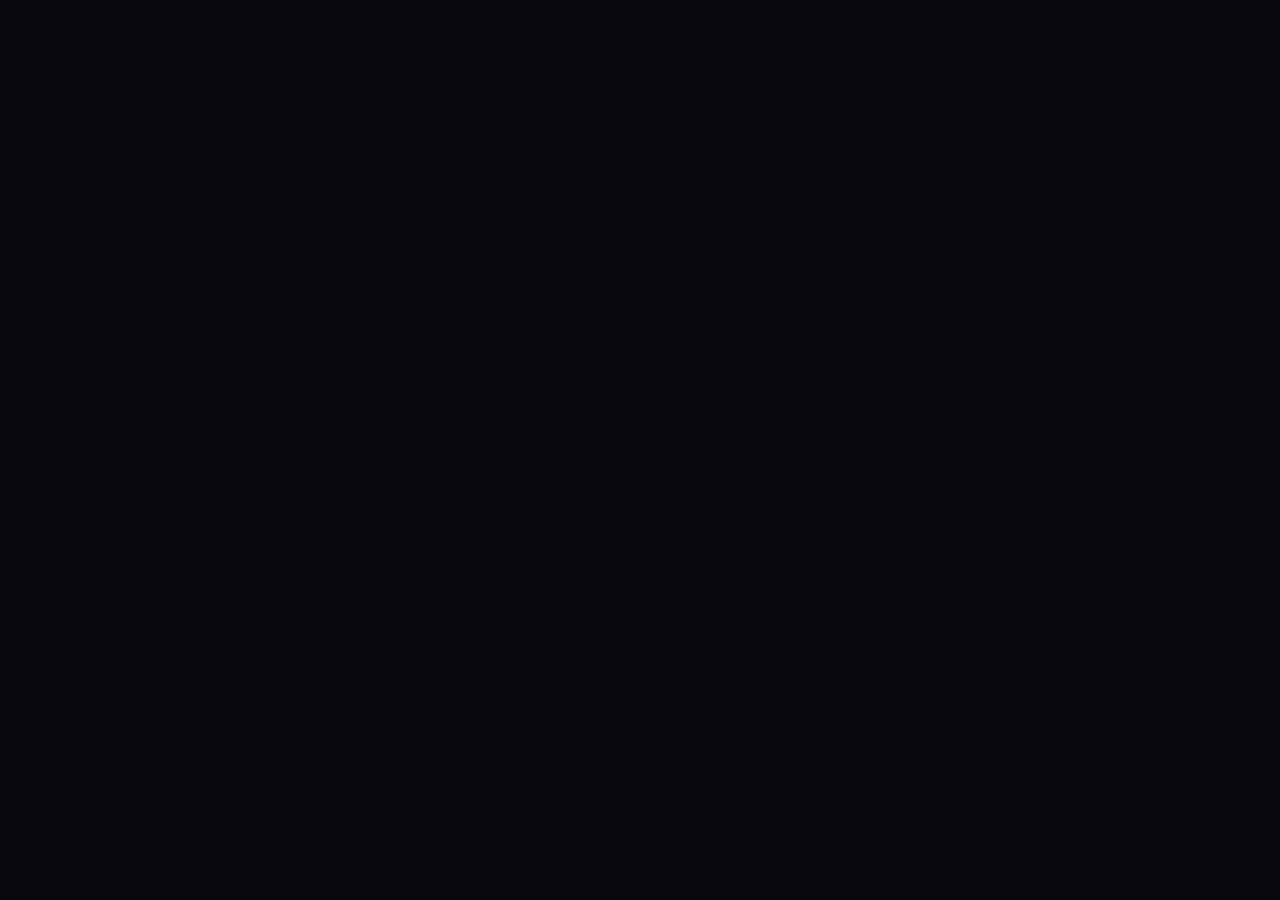
==== commit 10a09136: "Update index.html" ====
--- a/index.html
+++ b/index.html
@@ -333,7 +333,7 @@
         <div class="twinkling"></div>
         <div class="smoke"></div>
     </div>
-    <!-- <div class="intro">
+    <div class="intro">
         <div class="introbox">
             <div class="name">
                 <span>Saurabh Burewar</span>
@@ -345,7 +345,7 @@
                 <span>IIT Jodhpur</span>
             </div>
         </div>
-    </div> -->
+    </div>
     <script src="https://cdnjs.cloudflare.com/ajax/libs/gsap/3.7.1/gsap.min.js" integrity="sha512-UxP+UhJaGRWuMG2YC6LPWYpFQnsSgnor0VUF3BHdD83PS/pOpN+FYbZmrYN+ISX8jnvgVUciqP/fILOXDjZSwg==" crossorigin="anonymous" referrerpolicy="no-referrer"></script>
     <script src="index.js"></script>
 </body>
--- a/Styles/home.css
+++ b/Styles/home.css
@@ -8,32 +8,54 @@
   align-items: flex-end;
   overflow: hidden;
 }
-.navbar {
+#navbar {
   position: fixed;
+  background: transparent;
   top: 0;
   width: 100%;
   height: 12.5%;
   z-index: 1;
 }
-.navbox {
-  float: right;
-  width: 49%;
+#navbox {
+  position: absloute;
+  background: #08080e;
+  width: 100%;
+  height: 100vh;
+  top: 0;
+  display: none;
+  justify-content: center;
+  align-items: center;
+  z-index: 10;
+}
+.navcheckbox {
+  display: none;
+}
+.navtoggle {
+  position: absolute;
+  width: 20%;
   height: 100%;
-  display: flex;
-  justify-content: center;
-  align-items: center;
-  z-index: 10;
+  cursor: pointer;
+  left: 0;
+  display: flex;
+  justify-content: center;
+  align-items: center;
+}
+.navtoggle svg {
+  width: 50%;
+}
+.navtoggle .navClose {
+  display: none;
 }
 .navboxin {
-  float: left;
-  width: 100%;
+  width: 50%;
   height: 50%;
   display: flex;
+  flex-direction: column;
   justify-content: flex-end;
 }
 .navheads {
   float: left;
-  width: 15%;
+  width: 100%;
   height: 100%;
   font-size: 15px;
   color: #fff;
@@ -48,16 +70,28 @@
 }
 .navheads.navselected {
   color: #e43f5a;
-  border-bottom: 2px solid #e43f5a;
-}
-.navheads1 {
-  width: 20%;
+}
+
+#navcheckbox:checked ~ label.navtoggle .navClose {
+  display: block;
+}
+#navcheckbox:checked ~ label.navtoggle .navOpen {
+  display: none;
+}
+
+.resumehead {
+  width: 40%;
+  height: 100%;
+  float: right;
+  display: flex;
+  justify-content: center;
+  align-items: center;
 }
 .resume {
   position: relative;
   color: #e43f5a;
   width: 60%;
-  height: 80%;
+  height: 50%;
   display: flex;
   justify-content: center;
   align-items: center;
@@ -101,8 +135,82 @@
   overflow: scroll;
 }
 .homeboxin {
-  width: 80%;
+  width: 90%;
   height: 80%;
 }
 
+@media only screen and (min-width: 560px) {
+  .navtoggle {
+    display: none;
+  }
+  #navbox {
+    position: relative;
+    background: transparent;
+    float: right;
+    width: 49%;
+    height: 100%;
+    display: flex;
+    justify-content: center;
+    align-items: center;
+    z-index: 10;
+  }
+  .navboxin {
+    float: left;
+    width: 100%;
+    height: 50%;
+    display: flex;
+    flex-direction: row;
+    justify-content: flex-end;
+  }
+  .navheads {
+    float: left;
+    width: 15%;
+    height: 100%;
+    font-size: 15px;
+    color: #fff;
+    display: flex;
+    justify-content: center;
+    align-items: center;
+    transition-duration: 0.5s;
+  }
+  .navheads:hover {
+    cursor: pointer;
+    color: #e43f5a;
+  }
+  .navheads.navselected {
+    color: #e43f5a;
+    border-bottom: 2px solid #e43f5a;
+  }
+  .resumehead {
+    width: 10%;
+    height: 100%;
+    float: right;
+    display: flex;
+    justify-content: center;
+    align-items: center;
+  }
+  .resume {
+    width: 60%;
+    height: 50%;
+  }
+  .homeboxin {
+    width: 80%;
+  }
+}
+
+::-webkit-scrollbar {
+  height: 2px;
+  width: 2px;
+}
+::-webkit-scrollbar-track {
+  padding: 2px;
+}
+::-webkit-scrollbar-thumb {
+  background: #e43f5a;
+  border-radius: 10px;
+}
+::-webkit-scrollbar-thumb:hover {
+  background: #7c2231;
+}
+
 /* Css for displays is in displays.css */
--- a/Styles/displays.css
+++ b/Styles/displays.css
@@ -46,19 +46,7 @@
   height: 100%;
   display: none;
 }
-::-webkit-scrollbar {
-  width: 2px;
-}
-::-webkit-scrollbar-track {
-  padding: 2px;
-}
-::-webkit-scrollbar-thumb {
-  background: #e43f5a;
-  border-radius: 10px;
-}
-::-webkit-scrollbar-thumb:hover {
-  background: #7c2231;
-}
+
 #displayExp {
   position: absolute;
   width: 100%;
--- a/Styles/skills.css
+++ b/Styles/skills.css
@@ -1,6 +1,28 @@
 .skillbox {
   float: left;
   width: 100%;
+  height: 100%;
+  display: block;
+}
+#scrollmessage {
+  position: absolute;
+  right: -5%;
+  bottom: -10%;
+  width: 40%;
+  height: 10%;
+  color: #888888;
+  display: flex;
+  justify-content: center;
+  align-items: center;
+  animation: blinker 2s linear infinite;
+}
+#scrollmessage svg {
+  margin-left: 5%;
+  width: 7%;
+}
+.skillboxin {
+  float: left;
+  width: 400%;
   height: 100%;
   display: flex;
 }
@@ -8,7 +30,8 @@
   background-color: #08080e;
   width: 20%;
   height: 90%;
-  margin-left: 2%;
+  margin-left: 1%;
+  margin-right: 2%;
   padding: 2%;
   transform: perspective(1000px) rotateY(40deg);
   transition-duration: 0.5s;
@@ -80,3 +103,21 @@
 ::-webkit-meter-optimum-value {
   background: #e43f5a;
 }
+
+@keyframes blinker {
+  50% {
+    opacity: 0;
+  }
+}
+
+@media only screen and (min-width: 560px) {
+  .skillboxin {
+    float: left;
+    width: 100%;
+    height: 100%;
+    display: flex;
+  }
+  #scrollmessage {
+    display: none;
+  }
+}
--- a/Styles/pro&exp.css
+++ b/Styles/pro&exp.css
@@ -1,16 +1,12 @@
 .expleft {
   float: left;
-  width: 50%;
-  height: 100%;
-  transform: perspective(1000px) rotateY(10deg);
-  transform-style: preserve-3d;
+  width: 100%;
+  height: fit-content;
 }
 .expright {
-  float: right;
-  width: 49%;
-  height: 100%;
-  transform: perspective(1000px) rotateY(-10deg);
-  transform-style: preserve-3d;
+  float: left;
+  width: 100%;
+  height: fit-content;
 }
 
 .expbox {
@@ -20,8 +16,8 @@
   background-size: cover;
   background-position: center;
   width: 100%;
-  height: 70%;
-  margin: 0 2% 2% 0;
+  height: 400px;
+  margin: 0 5% 5% 0;
   /* box-shadow: 0px 0px 5px 5px #0d0d16 inset; */
 }
 .expreflection_left {
@@ -31,6 +27,7 @@
   opacity: 0.2;
   z-index: -20;
   transition-duration: 0.5s;
+  transform: translate(0%, -2%) scale(1.05, 1);
 }
 .expreflection_right {
   position: absolute;
@@ -39,6 +36,7 @@
   opacity: 0.2;
   z-index: -20;
   transition-duration: 0.5s;
+  transform: translate(0%, -2%) scale(1.05, 1);
 }
 .expstack {
   background: #08080e;
@@ -46,12 +44,12 @@
   width: 100%;
   height: 10%;
   color: #fff;
-  font-size: 14px;
+  font-size: 9px;
   font-family: calibri light;
   display: flex;
   justify-content: center;
   align-items: center;
-  opacity: 0;
+  opacity: 1;
   transition-duration: 0.5s;
 }
 .exphead {
@@ -65,17 +63,11 @@
 .expbox:hover .expstack {
   opacity: 1;
 }
-.expbox:hover .expreflection_left {
-  transform: translate(-5%, -3%);
-}
-.expbox:hover .expreflection_right {
-  transform: translate(5%, -3%);
-}
 .expname {
   float: left;
   width: 70%;
   height: 100%;
-  font-size: 15px;
+  font-size: 12px;
   color: #fff;
   display: flex;
   align-items: center;
@@ -85,7 +77,7 @@
   width: 20%;
   height: 100%;
   color: #fff;
-  font-size: 12px;
+  font-size: 10px;
   display: flex;
   justify-content: flex-end;
   align-items: center;
@@ -116,3 +108,48 @@
 .expimg2 {
   background-image: url(../images/upraised.jfif);
 }
+
+@media only screen and (min-width: 560px) {
+  .expleft {
+    float: left;
+    width: 50%;
+    height: 100%;
+    transform: perspective(1000px) rotateY(10deg);
+    transform-style: preserve-3d;
+  }
+  .expright {
+    float: right;
+    width: 49%;
+    height: 100%;
+    transform: perspective(1000px) rotateY(-10deg);
+    transform-style: preserve-3d;
+  }
+  .expbox {
+    height: 70%;
+  }
+  .expreflection_left {
+    transform: translate(0%, 0%) scale(1, 1);
+  }
+  .expreflection_right {
+    transform: translate(0%, 0%) scale(1, 1);
+  }
+  .expstack {
+    font-size: 14px;
+  }
+  .expname {
+    font-size: 15px;
+  }
+  .expdate {
+    font-size: 12px;
+    margin: 0 2% 2% 0;
+  }
+  .expstack {
+    opacity: 0;
+  }
+  .expbox:hover .expreflection_left {
+    transform: translate(-5%, -3%);
+  }
+  .expbox:hover .expreflection_right {
+    transform: translate(5%, -3%);
+  }
+}
--- a/Styles/contact.css
+++ b/Styles/contact.css
@@ -1,6 +1,6 @@
 .contactbox {
-  width: 30%;
-  height: 40%;
+  width: 50%;
+  height: 60%;
   float: left;
 }
 .socialhead {
@@ -16,27 +16,28 @@
 .socialbox {
   float: left;
   width: 100%;
-  height: 30%;
+  height: 75%;
   display: flex;
+  flex-direction: column;
   justify-content: center;
   align-items: center;
 }
 .socialicon {
   position: relative;
-  width: 25%;
-  height: 20%;
+  width: 50%;
+  height: 25%;
   display: flex;
   justify-content: center;
   align-items: center;
 }
 .socialicon div {
   position: absolute;
-  width: 20%;
-  height: 100%;
+  width: 10%;
+  height: 30%;
   border-radius: 100%;
   background: #fff;
   filter: blur(1em);
-  opacity: 0;
+  opacity: 1;
   transition: opacity 200ms linear;
 }
 .socialicon:hover div {
@@ -44,5 +45,24 @@
 }
 .socialicon svg {
   width: 40%;
-  z-index: 200;
 }
+
+@media only screen and (min-width: 560px) {
+  .contactbox {
+    width: 30%;
+    height: 40%;
+  }
+  .socialbox {
+    height: 30%;
+    flex-direction: row;
+  }
+  .socialicon {
+    width: 25%;
+    height: 20%;
+  }
+  .socialicon div {
+    width: 20%;
+    height: 100%;
+    opacity: 0;
+  }
+}
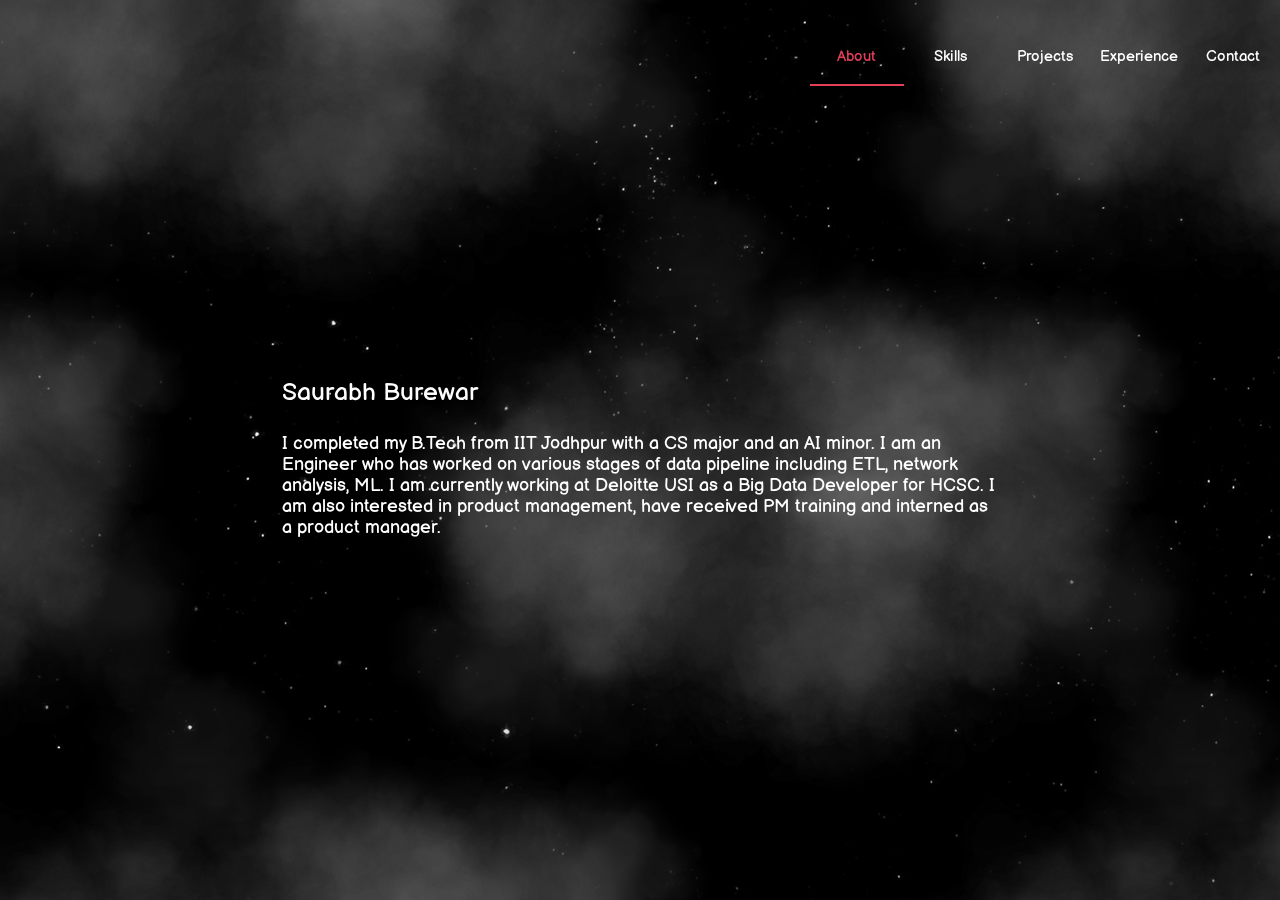
==== commit d439100a: "Add files via upload" ====
--- a/index.html
+++ b/index.html
@@ -7,11 +7,11 @@
     <link href="https://fonts.googleapis.com/css2?family=Balsamiq+Sans&display=swap" rel="stylesheet">
     <link rel="stylesheet" href="Styles/index.css">
     <link rel="stylesheet" href="Styles/back.css">
-    <link rel="stylesheet" href="Styles/intro.css">
     <link rel="stylesheet" href="Styles/home.css">
     <link rel="stylesheet" href="Styles/displays.css">
     <link rel="stylesheet" href="Styles/skills.css">
-    <link rel="stylesheet" href="Styles/pro&exp.css">
+    <link rel="stylesheet" href="Styles/projects.css">
+    <link rel="stylesheet" href="Styles/experience.css">
     <link rel="stylesheet" href="Styles/contact.css">
     <title>Saurabh Burewar</title>
 </head>
@@ -23,9 +23,9 @@
                     <svg id="Layer_1" class="navOpen" data-name="Layer 1" xmlns="http://www.w3.org/2000/svg" viewBox="0 0 248 193"><defs><style>.cls-1{fill:#fff;}</style></defs><title>navOpen</title><rect class="cls-1" x="1" width="247" height="40" rx="20" ry="20"/><rect class="cls-1" y="51" width="247" height="40" rx="20" ry="20"/><rect class="cls-1" y="153" width="247" height="40" rx="20" ry="20"/><rect class="cls-1" y="102" width="247" height="40" rx="20" ry="20"/></svg>
                     <svg id="Layer_1" class="navClose" data-name="Layer 1" xmlns="http://www.w3.org/2000/svg" viewBox="0 0 224.15 224.13"><defs><style>.cls-1{fill:#fff;}</style></defs><title>navClose</title><path class="cls-1" d="M150.57,172.52l-80.26,80.6c-1.41,1.41-2.77,2.87-4.24,4.21-7.87,7.18-17,7.53-23.52.92s-6.33-15.9,1.17-23.48q38.46-38.82,77.26-77.3c2-2,4.6-3.39,7.81-5.72C109,132.14,90.62,114,72.27,95.77,63,86.55,53.67,77.34,44.5,68c-8-8.17-8.72-17.24-2.16-24.12,6.77-7.11,16.37-6.62,24.73,1.7,27.43,27.29,54.73,54.71,82.58,82.57,2.25-2,4.34-3.78,6.25-5.7q38.05-38,76-76.11c5.06-5.09,10.52-8.91,18.1-6.94,12.17,3.16,15.84,17.36,6.71,27.1-9.34,10-19.2,19.44-28.88,29.07C209.54,113.82,191.15,132,172,151.07c18.75,18.53,36.94,36.48,55.1,54.47,9.5,9.42,19,18.82,28.37,28.38,8,8.18,8.69,17.26,2.13,24.13-6.78,7.1-16.36,6.59-24.73-1.73q-38.14-37.93-76.07-76.08C154.76,178.24,153.19,175.81,150.57,172.52Z" transform="translate(-37.86 -38.87)"/></svg>
                 </label>
-            <div class="resumehead">
-                <a href="https://drive.google.com/file/d/1KpcXN5gTY0uUt-UYjMoNgtVNGfK387Xm/view?usp=sharing" class="resume"><i>Resume</i></a>
-            </div>
+            <!-- <div class="resumehead">
+                <a href="https://drive.google.com/file/d/13m0bJuSppasmvpcJmx2KAK2IuYE5qdpe/view?usp=sharing" class="resume"><i>Resume</i></a>
+            </div> -->
             <div id="navbox">
                 <div class="navboxin">
                     <div class="navheads navselected" id="headAbout">About</div>
@@ -41,10 +41,11 @@
                 <div class="homeboxdisplay">
                     <div id="displayAbout">
                         <div class="aboutbox">
-                            <p id="name">Saurabh Burewar</p>I am a Computer Science Senior at IIT Jodhpur specializing in AI. I am a programmer who enjoys working in design. I am also interested to work in product management, have received PM training and <div id="pmlink">interned as a product manager</div>.
+                            <p id="name">Saurabh Burewar</p>I completed my B.Tech from IIT Jodhpur with a CS major and an AI minor. I am an Engineer who has worked on various stages of data pipeline including ETL, network analysis, ML. I am currently working at Deloitte USI as a Big Data Developer for HCSC. I am also interested in product management, have received PM training and interned as a product manager.
                         </div>
                     </div>
                     <div id="displaySkills">
+                        <div class="skillfloor"></div>
                         <div class="skillbox">
                             <div id="scrollmessage">
                                 Scroll Right
@@ -73,15 +74,21 @@
                                             </div>
                                         </div>
                                         <div class="skilltableentry">
+                                            <div class="skillname">Javascript</div>
+                                            <div class="skillmeter">
+                                                <meter class="" value="0.7"></meter>
+                                            </div>
+                                        </div>
+                                        <div class="skilltableentry">
                                             <div class="skillname">Java</div>
                                             <div class="skillmeter">
-                                                <meter class="" value="0.3"></meter>
-                                            </div>
-                                        </div>
-                                        <div class="skilltableentry">
-                                            <div class="skillname">Javascript</div>
-                                            <div class="skillmeter">
-                                                <meter class="" value="0.7"></meter>
+                                                <meter class="" value="0.5"></meter>
+                                            </div>
+                                        </div>
+                                        <div class="skilltableentry">
+                                            <div class="skillname">Scala</div>
+                                            <div class="skillmeter">
+                                                <meter class="" value="0.6"></meter>
                                             </div>
                                         </div>
                                     </div>
@@ -128,7 +135,7 @@
                                     </div>
                                 </div>
                                 <div class="skillpanel">
-                                    <div class="skillboxhead">Tools</div>
+                                    <div class="skillboxhead">AI and Big Data</div>
                                     <div class="skilltable">
                                         <div class="skilltableentry">
                                             <div class="skillname">TensorFlow</div>
@@ -143,33 +150,33 @@
                                             </div>
                                         </div>
                                         <div class="skilltableentry">
-                                            <div class="skillname">Git</div>
-                                            <div class="skillmeter">
-                                                <meter class="" value="0.7"></meter>
-                                            </div>
-                                        </div>
-                                        <div class="skilltableentry">
-                                            <div class="skillname">Docker</div>
-                                            <div class="skillmeter">
-                                                <meter class="" value="0.4"></meter>
-                                            </div>
-                                        </div>
-                                        <div class="skilltableentry">
-                                            <div class="skillname">SQLite</div>
+                                            <div class="skillname">PyTorch</div>
+                                            <div class="skillmeter">
+                                                <meter class="" value="0.6"></meter>
+                                            </div>
+                                        </div>
+                                        <div class="skilltableentry">
+                                            <div class="skillname">Scikit</div>
                                             <div class="skillmeter">
                                                 <meter class="" value="0.5"></meter>
                                             </div>
                                         </div>
                                         <div class="skilltableentry">
-                                            <div class="skillname">Illustrator</div>
-                                            <div class="skillmeter">
-                                                <meter class="" value="0.6"></meter>
-                                            </div>
-                                        </div>
-                                        <div class="skilltableentry">
-                                            <div class="skillname">Photoshop</div>
-                                            <div class="skillmeter">
-                                                <meter class="" value="0.8"></meter>
+                                            <div class="skillname">SQL</div>
+                                            <div class="skillmeter">
+                                                <meter class="" value="0.6"></meter>
+                                            </div>
+                                        </div>
+                                        <div class="skilltableentry">
+                                            <div class="skillname">Hadoop, Hive</div>
+                                            <div class="skillmeter">
+                                                <meter class="" value="0.7"></meter>
+                                            </div>
+                                        </div>
+                                        <div class="skilltableentry">
+                                            <div class="skillname">Spark</div>
+                                            <div class="skillmeter">
+                                                <meter class="" value="0.7"></meter>
                                             </div>
                                         </div>
                                     </div>
@@ -178,33 +185,39 @@
                                     <div class="skillboxhead">PM</div>
                                     <div class="skilltable">
                                         <div class="skilltableentry pmskillentry">
-                                            <div class="skillname">Data Driven & Experimentative</div>
-                                            <div class="skillmeter">
-                                                <meter class="" value="1"></meter>
-                                            </div>
-                                        </div>
-                                        <div class="skilltableentry pmskillentry">
-                                            <div class="skillname">Foundational Aptitude</div>
-                                            <div class="skillmeter">
-                                                <meter class="" value="1"></meter>
-                                            </div>
-                                        </div>
-                                        <div class="skilltableentry pmskillentry">
-                                            <div class="skillname">Problem solving</div>
-                                            <div class="skillmeter">
-                                                <meter class="" value="0.7"></meter>
-                                            </div>
-                                        </div>
-                                        <div class="skilltableentry pmskillentry">
-                                            <div class="skillname">Product Sense</div>
+                                            <div class="skillname">Technical Requirements</div>
+                                            <div class="skillmeter">
+                                                <meter class="" value="0.9"></meter>
+                                            </div>
+                                        </div>
+                                        <div class="skilltableentry pmskillentry">
+                                            <div class="skillname">Product Vision</div>
                                             <div class="skillmeter">
                                                 <meter class="" value="0.8"></meter>
                                             </div>
                                         </div>
                                         <div class="skilltableentry pmskillentry">
-                                            <div class="skillname">Technical Understanding</div>
-                                            <div class="skillmeter">
-                                                <meter class="" value="0.9"></meter>
+                                            <div class="skillname">Market Research</div>
+                                            <div class="skillmeter">
+                                                <meter class="" value="0.7"></meter>
+                                            </div>
+                                        </div>
+                                        <div class="skilltableentry pmskillentry">
+                                            <div class="skillname">Agile Development</div>
+                                            <div class="skillmeter">
+                                                <meter class="" value="0.7"></meter>
+                                            </div>
+                                        </div>
+                                        <div class="skilltableentry pmskillentry">
+                                            <div class="skillname">Business Requirements</div>
+                                            <div class="skillmeter">
+                                                <meter class="" value="0.6"></meter>
+                                            </div>
+                                        </div>
+                                        <div class="skilltableentry pmskillentry">
+                                            <div class="skillname">UX/UI</div>
+                                            <div class="skillmeter">
+                                                <meter class="" value="0.8"></meter>
                                             </div>
                                         </div>
                                     </div>
@@ -213,92 +226,149 @@
                         </div>
                     </div>
                     <div id="displayProject">
-                        <div class="expleft">
+                        <div class="projectcolumn1">
                             <a href="https://github.com/saurabhburewar/Mapping-RGB-face-video-data-to-core-body-temperature-at-runtime-RAKSHAK" target="_blank">
-                                <div class="expbox proimg1">
-                                    <div class="expimg"></div>
-                                    <div class="expstack"><i>Python, ML, Tensorflow, keras, OpenCV, RGB-NIR image</i></div>
-                                    <div class="exphead">
-                                        <div class="expname">Mapping RGB face-video data to core body temperature</div>
-                                        <div class="expdate"><i>DEC 2020 <br> ------------- <br> JUN 2021</i></div>
-                                    </div>
-                                    <div class="expreflection_left proimg1"></div>
-                                </div>
-                            </a>
-                            <a href="https://saurabhburewar.github.io/TheLearnersTab/" target="_blank">
-                                <div class="expbox proimg3">
-                                    <div class="expimg"></div>
-                                    <div class="expstack"><i>HTML, CSS, Javascript, React, external APIs, Node.js</i></div>
-                                    <div class="exphead">
-                                        <div class="expname">The Learners Tab</div>
-                                        <div class="expdate"><i>JUL 2020 <br> ------------- <br> DEC 2020</i></div>
-                                    </div>
-                                    <div class="expreflection_left proimg3"></div>
+                                <div class="probox proimg1">
+                                    <div class="proimg"></div>
+                                    <div class="prostack"><i>Python, Tensorflow, keras, OpenCV, RGB-NIR image</i></div>
+                                    <div class="prohead">
+                                        <div class="proname">Mapping RGB face-video data to core body temperature</div>
+                                        <div class="prodate"><i>DEC 2020 <br> ------------- <br> JUN 2021</i></div>
+                                    </div>
+                                </div>
+                            </a>
+                            <a href="https://saurabhburewar.github.io/Web_TheLearnersTab/" target="_blank">
+                                <div class="probox proimg3">
+                                    <div class="proimg"></div>
+                                    <div class="prostack"><i>HTML, CSS, Javascript, React, external APIs, NodeJs</i></div>
+                                    <div class="prohead">
+                                        <div class="proname">The Learners Tab</div>
+                                        <div class="prodate"><i>JUL 2020 <br> ------------- <br> DEC 2020</i></div>
+                                    </div>
+                                </div>
+                            </a>
+                            <a href="https://github.com/saurabhburewar/ML_RL-test-case-prioritization" target="_blank">
+                                <div class="probox proimg7">
+                                    <div class="proimg"></div>
+                                    <div class="prostack"><i>Python, Numpy, Pandas, Scikit, Stable baselines</i></div>
+                                    <div class="prohead">
+                                        <div class="proname">Test Case Prioritization</div>
+                                        <div class="prodate"><i>JAN 2022 <br> ------------- <br> APR 2022</i></div>
+                                    </div>
+                                </div>
+                            </a>
+                            <a href="https://github.com/saurabhburewar/ML_English-to-Hindi-Language-translation" target="_blank">
+                                <div class="probox proimg8">
+                                    <div class="proimg"></div>
+                                    <div class="prostack"><i>Python, Numpy, Pandas, Tensorflow, keras, Scikit</i></div>
+                                    <div class="prohead">
+                                        <div class="proname">English to Hindi Language Translation</div>
+                                        <div class="prodate"><i>JAN 2022 <br> ------------- <br> MAY 2022</i></div>
+                                    </div>
                                 </div>
                             </a>
                             <a href="https://github.com/RiturajKulshresth/OS" target="_blank">
-                                <div class="expbox proimg5">
-                                    <div class="expimg"></div>
-                                    <div class="expstack"><i>C, Linux, 32-bit, kernel</i></div>
-                                    <div class="exphead">
-                                        <div class="expname">X-86 Architecture Operating system</div>
-                                        <div class="expdate"><i>MAR 2021 <br> ------------- <br> MAY 2021</i></div>
-                                    </div>
-                                    <div class="expreflection_left proimg5"></div>
-                                </div>
-                            </a>
-                        </div>
-                        <div class="expright">
+                                <div class="probox proimg5">
+                                    <div class="proimg"></div>
+                                    <div class="prostack"><i>C, Linux, 32-bit, kernel</i></div>
+                                    <div class="prohead">
+                                        <div class="proname">X-86 Architecture Operating system</div>
+                                        <div class="prodate"><i>MAR 2021 <br> ------------- <br> MAY 2021</i></div>
+                                    </div>
+                                </div>
+                            </a>
+                        </div>    
+                        <div class="projectcolumn2">
+                            <a href="https://saurabhburewar.github.io/Data-and-Networks_Hashtag-analysis/" target="_blank">
+                                <div class="probox proimg6">
+                                    <div class="proimg"></div>
+                                    <div class="prostack"><i>Python, Pandas, Numpy, Tweepy, NetworkX, Selenium</i></div>
+                                    <div class="prohead">
+                                        <div class="proname">Hashtag Analysis</div>
+                                        <div class="prodate"><i>AUG 2021 <br> ------------- <br> NOV 2021</i></div>
+                                    </div>
+                                </div>
+                            </a>
                             <a href="https://github.com/saurabhburewar/ParsingLargeBibliographyData" target="_blank">
-                                <div class="expbox proimg2">
-                                    <div class="expimg"></div>
-                                    <div class="expstack"><i>Python, Pandas, Numpy, sqlite3, Snap.py, Data analysis, XML</i></div>
-                                    <div class="exphead">
-                                        <div class="expname">Parsing Large scale bibliography data</div>
-                                        <div class="expdate"><i>JAN 2020 <br> ------------- <br> MAY 2020</i></div>
-                                    </div>
-                                    <div class="expreflection_right proimg2"></div>
+                                <div class="probox proimg2">
+                                    <div class="proimg"></div>
+                                    <div class="prostack"><i>Python, Pandas, Numpy, sqlite3, Snap.py, Data analysis, XML</i></div>
+                                    <div class="prohead">
+                                        <div class="proname">Parsing Large scale bibliography data</div>
+                                        <div class="prodate"><i>JAN 2020 <br> ------------- <br> MAY 2020</i></div>
+                                    </div>
+                                </div>
+                            </a>
+                            <a href="https://github.com/saurabhburewar/ML_RL-TicTacToe" target="_blank">
+                                <div class="probox proimg9">
+                                    <div class="proimg"></div>
+                                    <div class="prostack"><i>Python, Numpy</i></div>
+                                    <div class="prohead">
+                                        <div class="proname">Reinforcement Learning - TicTacToe</div>
+                                        <div class="prodate"><i>JAN 2022 <br> ------------- <br> APR 2022</i></div>
+                                    </div>
                                 </div>
                             </a>
                             <a href="https://github.com/RiturajKulshresth/mouse" target="_blank">
-                                <div class="expbox proimg4">
-                                    <div class="expimg"></div>
-                                    <div class="expstack"><i>Java, Sockets, Android Studio, Bluetooth</i></div>
-                                    <div class="exphead">
-                                        <div class="expname">Remote Mouse</div>
-                                        <div class="expdate"><i>SEP 2020 <br> ------------- <br> NOV 2020</i></div>
-                                    </div>
-                                    <div class="expreflection_right proimg4"></div>
+                                <div class="probox proimg4">
+                                    <div class="proimg"></div>
+                                    <div class="prostack"><i>Java, Sockets, Android Studio, Bluetooth</i></div>
+                                    <div class="prohead">
+                                        <div class="proname">Remote Mouse</div>
+                                        <div class="prodate"><i>SEP 2020 <br> ------------- <br> NOV 2020</i></div>
+                                    </div>
+                                </div>
+                            </a>
+                            <a href="https://github.com/RiturajKulshresth/Edge-based-knowledge-inference-for-intelligent-vehicular-networks-ns3-SUMO" target="_blank">
+                                <div class="probox proimg10">
+                                    <div class="proimg"></div>
+                                    <div class="prostack"><i>C++, NS3, Sumo</i></div>
+                                    <div class="prohead">
+                                        <div class="proname">Edge based knowledge inference for intelligent vehicular networks</div>
+                                        <div class="prodate"><i>AUG 2022 <br> ------------- <br> JAN 2022</i></div>
+                                    </div>
                                 </div>
                             </a>
                         </div>
                     </div>
                     <div id="displayExp">
-                        <div class="expleft">
-                            <a href="https://drive.google.com/file/d/1Q5Xb3beOPQOyl5PBdeY8mhEiBNiSrIA_/view?usp=sharing" target="_blank">
-                                <div class="expbox expimg1">
-                                    <div class="expimg"></div>
-                                    <div class="expstack"><i>Product Spec writing, Product demonstration</i></div>
-                                    <div class="exphead">
-                                        <div class="expname">Product Manager Intern</div>
-                                        <div class="expdate"><i>MAY 2021 <br> ------------ <br> JUL 2021</i></div>
-                                    </div>
-                                    <div class="expreflection_left expimg1"></div>
-                                 </div>
-                            </a>
-                        </div>
-                        <div class="expright">
-                            <a href="https://www.upraised.co/embark/alumni-2020" target="_blank">
-                                <div class="expbox expimg2">
-                                    <div class="expimg"></div>
-                                    <div class="expstack"><i>Customer Journey, Prioritization Frameworks, Guesstimates, Product Design, PRD writing</i></div>
-                                    <div class="exphead">
-                                        <div class="expname">APM trainee</div>
-                                        <div class="expdate"><i>OCT 2020 <br> ------------- <br> JAN 2021</i></div>
-                                    </div>
-                                    <div class="expreflection_right expimg2"></div>
-                                </div>
-                            </a>
+                        <div class="timeline">
+                            <div class="timecontainer lefttime">
+                                <img src="images/deloitte.jpg" class="lefttimeimg" alt="Deloitte">
+                                <div class="expbox">
+                                    <div class="expboxinfo">
+                                        <div class="expboxhead">Deloitte USI</div>
+                                        <div class="expboxpost"><i>Analyst</i></div>
+                                        <p>Worked as a Big Data developer for HCSC, implemented solutions for RX which helped business for reporting and analytical decisions like Pharmaceutical Care & cost management</p>
+                                    </div>
+                                    <span class="lefttimearrow"></span>
+                                </div>
+                                <div class="lefttimeyear">JUN 2022 - Present</div>
+                            </div>
+                            <div class="timecontainer righttime">
+                                <img src="images/finezza.jpg" class="righttimeimg" alt="Fineeza">
+                                <div class="expbox">
+                                    <div class="expboxinfo">
+                                        <div class="expboxhead">Finezza</div>
+                                        <div class="expboxpost"><i>Product Management Intern</i></div>
+                                        <p>Built a product specification for a new feature including UI designs, Demostrated product to the prospects and Wrote a post for the corporate blog.</p>
+                                    </div>
+                                    <span class="righttimearrow"></span>
+                                </div>
+                                <div class="righttimeyear">MAY 2021 - JUL 2021</div>
+                            </div>
+                            <div class="timecontainer lefttime">
+                                <img src="images/upraised.jpg" class="lefttimeimg" alt="Upraised">
+                                <div class="expbox">
+                                    <div class="expboxinfo">
+                                        <div class="expboxhead">Upraised</div>
+                                        <div class="expboxpost"><i>Product Management Trainee</i></div>
+                                        <p>Learnt various skills need as a PM including Customer Journey, Prioritization Frameworks, Product Design, Guesstimates, PRD Writing, etc.</p>
+                                    </div>
+                                    <span class="lefttimearrow"></span>
+                                </div>
+                                <div class="lefttimeyear">OCT 2020 - JAN 2021</div>
+                            </div>
                         </div>
                     </div>
                     <div id="displayContact">
@@ -309,7 +379,7 @@
                                     <div></div>
                                     <svg id="Layer_1" data-name="Layer 1" xmlns="http://www.w3.org/2000/svg" viewBox="0 0 268.22 268.74"><defs><style>.cls-1{fill:#fff;}</style></defs><title>Whatsapp Contact</title><path class="cls-1" d="M152.62,283.93c-21.85-.13-41.26-4.4-59.54-13.43a9.72,9.72,0,0,0-7.36-.77c-19.94,5.33-39.92,10.5-59.9,15.7-6.56,1.7-10.56-2.38-8.79-8.91C22.4,256.7,27.81,236.89,33,217a7.52,7.52,0,0,0-.47-4.94A132.23,132.23,0,0,1,17.85,139,128.21,128.21,0,0,1,40.17,76c15.71-22.79,36.27-39.72,62.2-49.8a128.36,128.36,0,0,1,65.12-7.91c44.6,6.2,78.68,28.94,99.93,68.32,25.19,46.69,23,93.72-6.25,138-22.88,34.69-56.2,54-97.67,58.65C159.41,283.77,155.26,283.79,152.62,283.93ZM31.74,270.56c1.38-.28,2.16-.4,2.92-.6,17.07-4.48,34.16-8.91,51.2-13.5a11.93,11.93,0,0,1,9.21,1,117,117,0,0,0,44.26,13.08c28.56,2.6,55-4,78.58-20,28.24-19.2,45.6-45.9,51.63-79.68A119.92,119.92,0,0,0,237.59,67a117.16,117.16,0,0,0-42.05-28.43A120.62,120.62,0,0,0,31.26,167a119.23,119.23,0,0,0,14,42.08,10.54,10.54,0,0,1,1,8.6C44,225.44,41.9,233.22,39.77,241,37.13,250.64,34.53,260.3,31.74,270.56Z" transform="translate(-16.61 -17.08)"/><path class="cls-1" d="M126,141.65c8.9,15.19,21.21,26.5,37.54,33.36,1.65.69,2.6.5,3.66-.89q3.87-5,7.94-9.93c3.54-4.25,7.83-5.7,13-3.67,5.85,2.3,11.47,5.17,17.17,7.83,2.43,1.13,4.77,2.47,7.24,3.53,7.85,3.36,9.41,7.27,8.79,15.85-1.52,21-23.24,31.6-40.18,30.16-11.36-1-21.65-5.27-31.8-9.84-21.11-9.51-37.06-25.26-51-43.3-6.66-8.61-12.83-17.46-16.2-28-5.53-17.25-.91-35.52,12-46.75a18,18,0,0,1,11.9-4.53,39.27,39.27,0,0,0,4.34,0c7.42-.6,11.83,3.25,14.5,9.71,2.76,6.68,5.17,13.53,8.39,20,4.39,8.8,1.9,15.92-4.21,22.56-.91,1-1.78,2-2.65,3A5.71,5.71,0,0,0,126,141.65Zm58.59,30.85c-3.46,4.28-6.56,8.29-9.84,12.13-3.81,4.45-7.86,5.45-13.31,3.29a91.6,91.6,0,0,1-46.92-40.55c-3-5.28-2.41-9.5,1.76-14.1,1.73-1.91,3.39-3.9,5-5.94a5.59,5.59,0,0,0,.65-6.3c-2.74-6.12-5.22-12.37-7.74-18.59-.89-2.21-1.39-4.72-4.71-4.07-2.26.44-5.16.09-6.69,1.38-8.93,7.53-11.92,17.3-9.49,28.69,2,9.41,7,17.34,12.54,25,16.74,23.43,37.64,41.28,65.78,49.65,9.52,2.83,18.59,3,27.52-2.08a18,18,0,0,0,9.6-15.23,2.7,2.7,0,0,0-1.19-2.12c-7.62-3.76-15.25-7.42-23-11.17Z" transform="translate(-16.61 -17.08)"/></svg>
                                 </a>
-                                <a href="mailto:burewar.1@iitj.ac.in" class="socialicon" target="_blank" title="mailto: burewar.1@iitj.ac.in">
+                                <a href="mailto:saurabh.skbr@gmail.com" class="socialicon" target="_blank" title="mailto: saurabh.skbr@gmail.com">
                                     <div></div>
                                     <svg id="Layer_1" data-name="Layer 1" xmlns="http://www.w3.org/2000/svg" viewBox="0 0 293 219.87"><defs><style>.cls-1{fill:#fff;}</style></defs><title>mailto: burewar.1@iitj.ac.in</title><path class="cls-1" d="M0,15c.33-.87.69-1.73,1-2.62A18.17,18.17,0,0,1,17,.06,18,18,0,0,1,29.85,3.88C68,31.75,106.25,59.36,144.41,87.11c1.59,1.16,2.57,1.2,4.19,0,38.32-27.86,76.76-55.54,115-83.58,5.59-4.1,11-4.13,16.88-2.53A17.44,17.44,0,0,1,293,17.08V200.76c0,10.75-7.13,18.65-17.28,19-6.28.21-12.58,0-19.19,0V53.63c-1.4,1-2.31,1.57-3.19,2.21q-52.13,37.44-104.24,75c-2,1.41-3.2,1.38-5.13,0Q91.76,93.14,39.47,55.65c-.76-.55-1.56-1.06-2.73-1.86V219.53c-7.45,0-14.62.57-21.66-.16-7.5-.77-12.24-5.67-14.45-12.9-.16-.52-.41-1-.62-1.53Q0,110,0,15Z" transform="translate(0.02 0.02)"/></svg>
                                 </a>
@@ -329,24 +399,25 @@
         </div>
     </div>
     <div class="back">
+        <div class="gradient"></div>
         <div class="stars"></div>
         <div class="twinkling"></div>
         <div class="smoke"></div>
     </div>
-    <div class="intro">
+    <!-- <div class="intro">
         <div class="introbox">
             <div class="name">
                 <span>Saurabh Burewar</span>
             </div>
             <div class="name name1">
-                <span>B.Tech in Computer Science</span>
+                <span>Analyst at Deloitte USI</span>
             </div>
             <div class="name name1">
-                <span>IIT Jodhpur</span>
+                <span>B.Tech in Computer Science, IIT Jodhpur</span>
             </div>
         </div>
-    </div>
+    </div> -->
     <script src="https://cdnjs.cloudflare.com/ajax/libs/gsap/3.7.1/gsap.min.js" integrity="sha512-UxP+UhJaGRWuMG2YC6LPWYpFQnsSgnor0VUF3BHdD83PS/pOpN+FYbZmrYN+ISX8jnvgVUciqP/fILOXDjZSwg==" crossorigin="anonymous" referrerpolicy="no-referrer"></script>
     <script src="index.js"></script>
 </body>
-</html>
+</html>